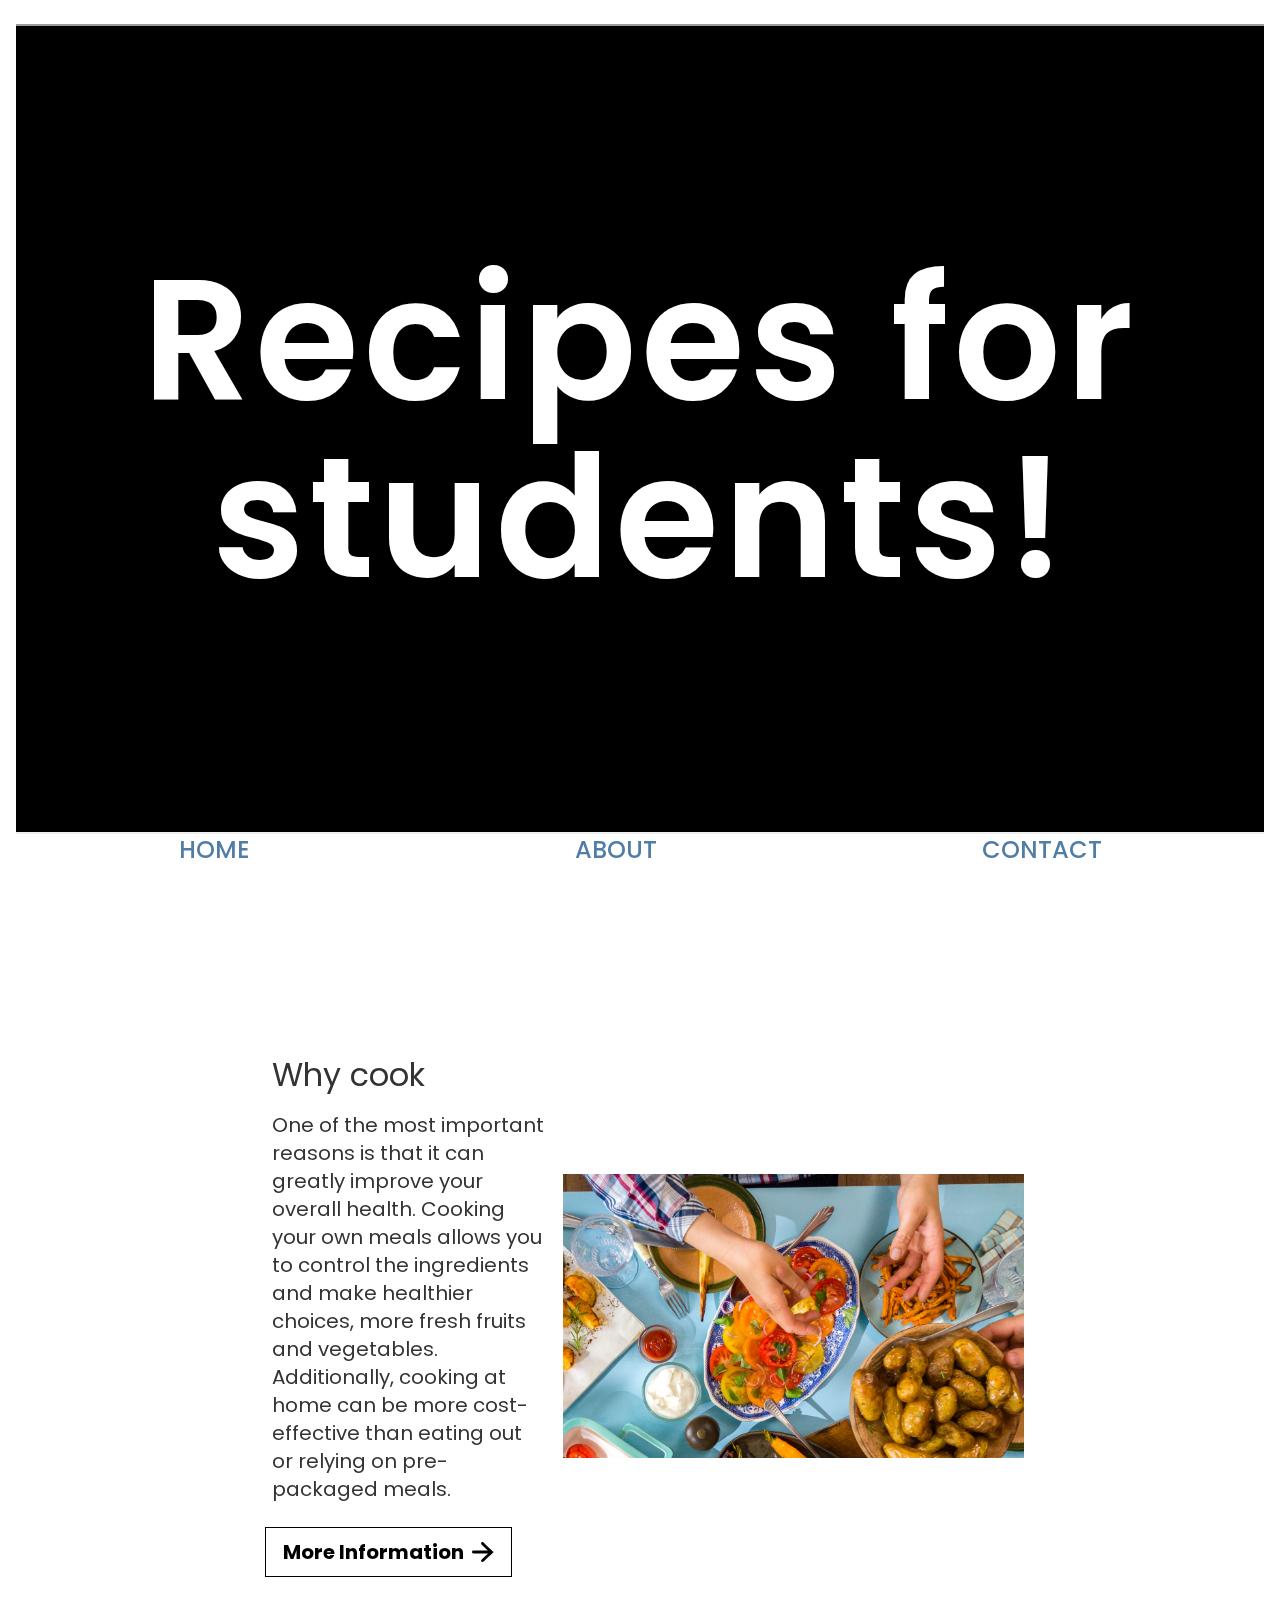
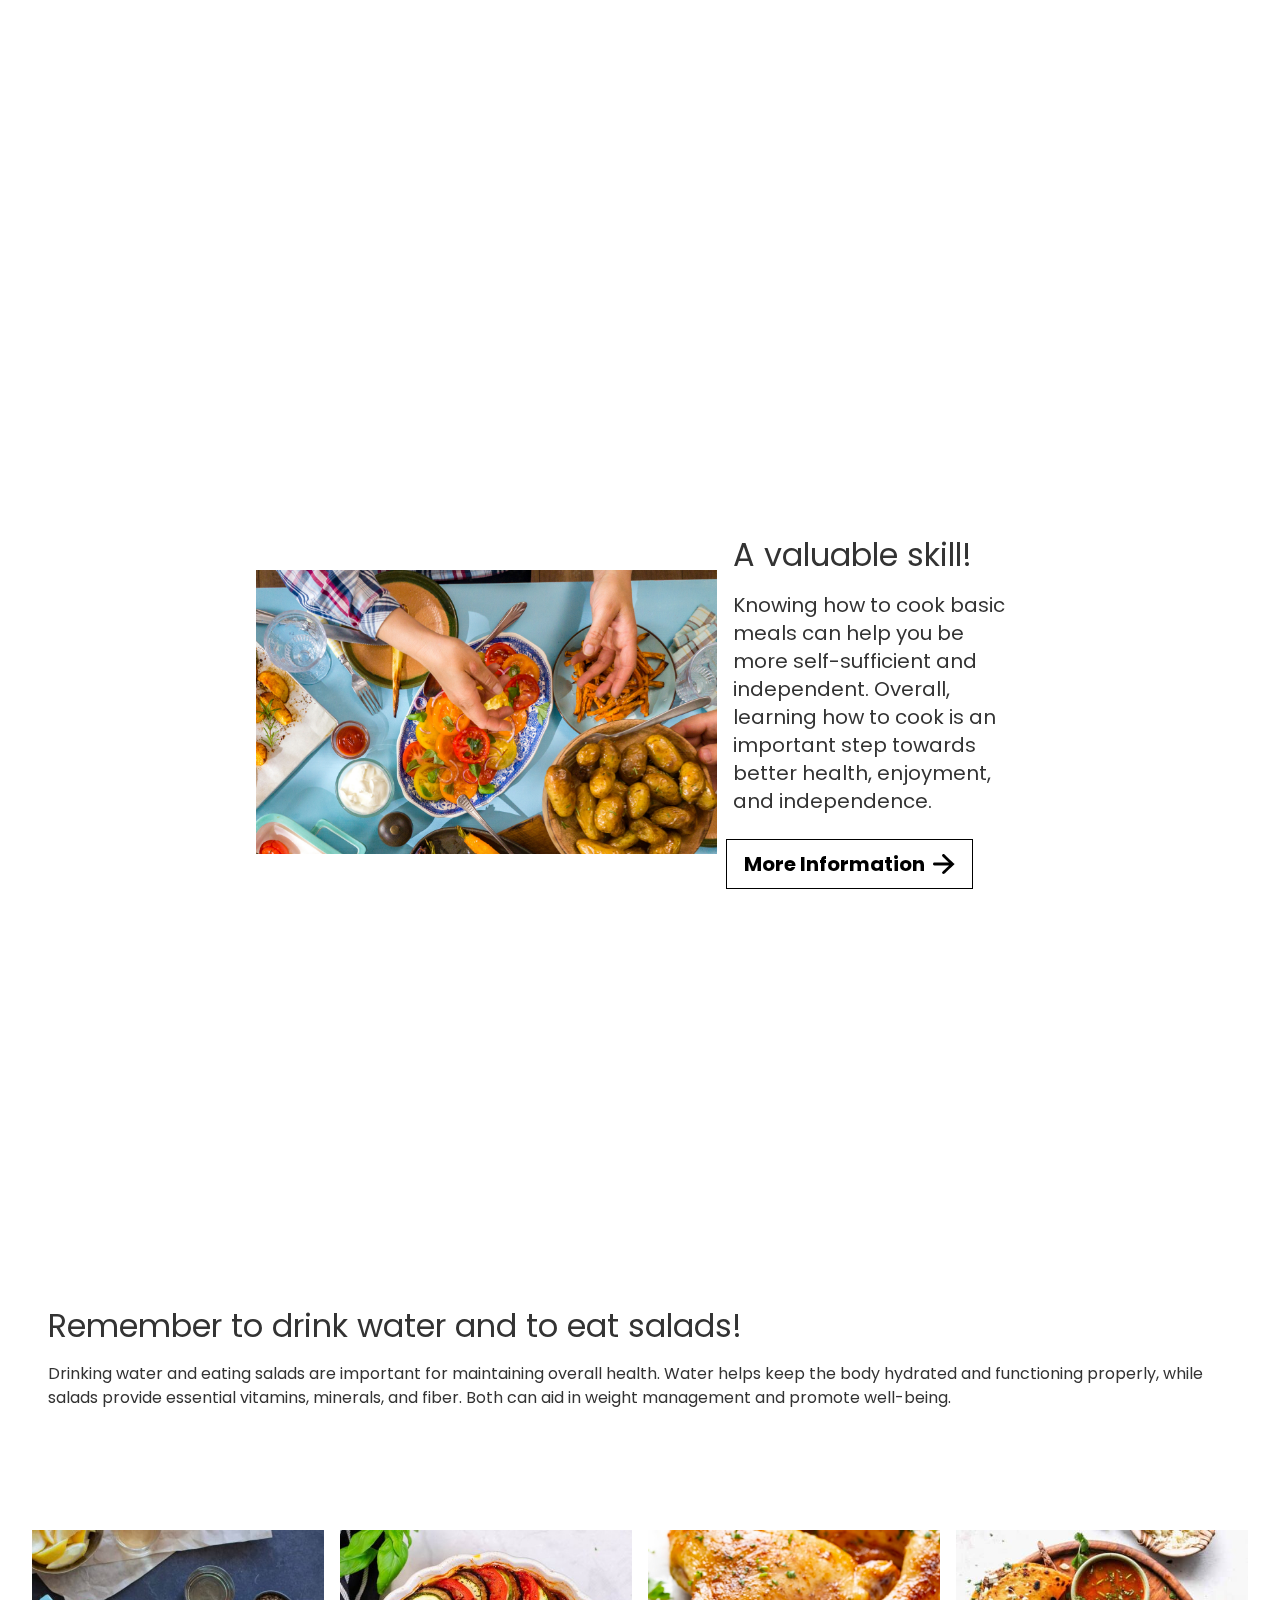
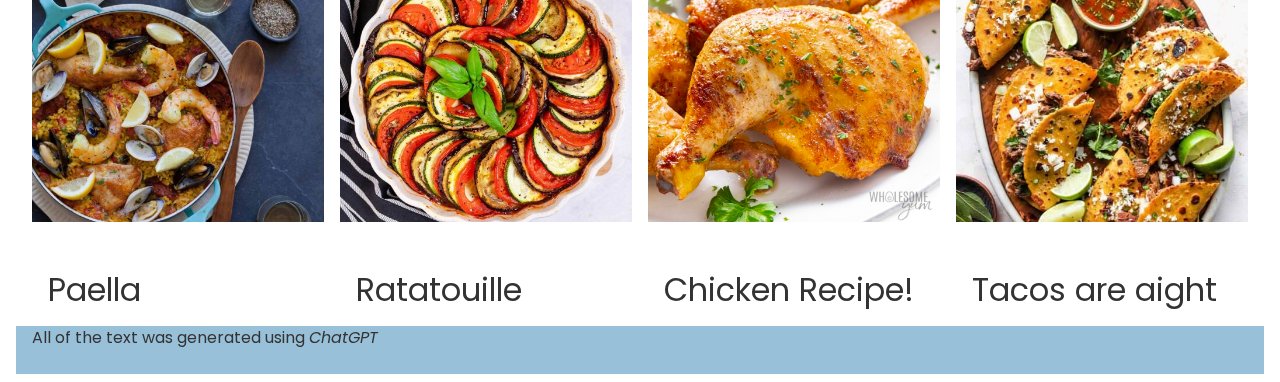
==== index.html @ 4f46658d "d." ====
<!DOCTYPE html>
<html lang="en">

<head>
  <meta charset="UTF-8">
  <meta http-equiv="X-UA-Compatible" content="IE=edge">
  <meta name="viewport" content="width=device-width, initial-scale=1.0">

  <link rel="apple-touch-icon" sizes="180x180" href="images/apple-touch-icon.png">
  <link rel="icon" type="image/png" sizes="32x32" href="images/favicon-32x32.png">
  <link rel="icon" type="image/png" sizes="16x16" href="images/favicon-16x16.png">
  <link rel="manifest" href="images/site.webmanifest">

  <meta name="description" content="A page to find simple and delicious recipes for college students">
  <title>Home- Simple Recipes</title>

  <link rel="preconnect" href="https://fonts.googleapis.com">
  <link rel="preconnect" href="https://fonts.gstatic.com" crossorigin>
  <link href="https://fonts.googleapis.com/css2?family=Poppins:wght@300&display=swap" rel="stylesheet">
  <link rel="stylesheet" href="styles/main.css">
</head>

<body>

  <div class="hero">

    <!-- <picture>
    <source media="(min-width: 801px)" srcset="images/hero-2000.jpg">
    <source media="(min-width: 401px)" srcset="images/hero-800.jpg">
    <source media="(max-width: 400px)" srcset="images/hero-400.jpg">
    <img class="hero" src="images/hero-800.jpg" alt="people cooking">
  </picture> -->
    <div class="video-background">
      <div class="video-foreground">
        <iframe
          src="https://www.youtube.com/embed/6j0mTqdMkiI?autoplay=1&mute=1&modestbranding=1&playlist=6j0mTqdMkiI&loop=1"
          allow="autoplay; loop"></iframe>
      </div>
    </div>

    <h1>Recipes for students!</h1>
    <p></p>
  </div>
  <header>
    <div class="menu-icon">
      <svg viewbox="0 0 60 60">
        <line x1="5%" y1="50%" x2="95%" y2="50%" />
        <line x1="5%" y1="50%" x2="95%" y2="50%" />
      </svg>
    </div>
    <nav>
      <ul>
        <li><a>Home</a></li>
        <li><a href="about/index.html">About</a></li>
        <li><a href="contact/">Contact</a></li>
      </ul>
    </nav>
  </header>
  <main>


    <!-- <figure>
       
        <figcaption>Food being served</figcaption>
      </figure> -->
    <article class="panel">
      <div class="text-wrapper left">
        <h2>Why cook</h2>

        <p>One of the most important reasons is that it can greatly
          improve your overall health. Cooking your own meals allows you to control the ingredients and
          make healthier choices, more fresh fruits and vegetables. Additionally,
          cooking at home can be more cost-effective than eating out or relying on pre-packaged meals. </p>
        <a class="button">More Information
          <svg viewBox="1.2 2.1 22 21">
            <path
              d="M11.704 22.098a1.48 1.48 0 01-1.02-.386 1.38 1.38 0 01-.413-.996c0-.375.146-.721.415-.978.411-.397 5.078-4.857 6.494-6.21H2.706c-1.035 0-1.506-.726-1.506-1.4 0-.679.471-1.406 1.506-1.406h14.472c-1.42-1.353-6.02-5.736-6.497-6.213-.292-.291-.445-.635-.442-.996a1.37 1.37 0 01.447-.975c.501-.479 1.354-.681 2.037.003.561.56 9.765 9.334 9.856 9.423l.173.163-.172.162c-.093.09-9.407 8.985-9.86 9.422-.264.258-.639.387-1.016.387">
            </path>
          </svg></a>
      </div>
      <div class="image-wrapper">
        <img src="images/food.png" alt="A table of people serving food" width="676" height="418">
      </div>
    </article>

    <article class="panel">
      <div class="text-wrapper">
        <h2>A valuable skill!</h2>

        <p>Knowing how to cook basic meals can help you be more self-sufficient and independent.
          Overall, learning how to cook is an important step towards better health, enjoyment, and independence.</p>
        <a class="button">More Information
          <svg viewBox="1.2 2.1 22 21">
            <path
              d="M11.704 22.098a1.48 1.48 0 01-1.02-.386 1.38 1.38 0 01-.413-.996c0-.375.146-.721.415-.978.411-.397 5.078-4.857 6.494-6.21H2.706c-1.035 0-1.506-.726-1.506-1.4 0-.679.471-1.406 1.506-1.406h14.472c-1.42-1.353-6.02-5.736-6.497-6.213-.292-.291-.445-.635-.442-.996a1.37 1.37 0 01.447-.975c.501-.479 1.354-.681 2.037.003.561.56 9.765 9.334 9.856 9.423l.173.163-.172.162c-.093.09-9.407 8.985-9.86 9.422-.264.258-.639.387-1.016.387">
            </path>
          </svg></a>
      </div>
      <div class="image-wrapper left">
        <img src="images/food.png" alt="A table of people serving food" width="676" height="418">
      </div>
    </article>

  </main>
  <aside>
    <h2> Remember to drink water and to eat salads!</h2>
    <p>Drinking water and eating salads are important for maintaining overall health. Water helps keep the body hydrated
      and functioning properly, while salads provide essential vitamins, minerals, and fiber. Both can aid in weight
      management and promote well-being.</p>
  </aside>
  <section class="cards">
    <a href="paella/paella.html" class="card">
      <img src="images/paella.jpg" width="500" height="500" alt="Claudiomerica trophy">
      <h2>Paella</h2>
    </a>
    <a href="#" class="card">
      <img src="images/rata.jpg" width="500" height="500" alt="Marcelo with the UCL">
      <h2>Ratatouille</h2>
    </a>
    <a href="#" class="card">
      <img src="images/chicken.jpg" width="500" height="500"
        alt="mouth watering, delicious, incredible, marvelous, great, hermoso, chicken">
      <h2>Chicken Recipe!</h2>
    </a>
    <a href="#" class="card">
      <img src="images/tacos.jpg" width="500" height="500" alt="tacos">
      <h2>Tacos are aight</h2>
    </a>
  </section>

  <!-- <a href="#" class="card">
      <img src="images/ceviche.jpg" width="500" height="500" alt="Shrimp Ceviche">
      <h2>Shrimp ceviche</h2>
    </a>
    <a href="#" class="card">
      <img src="images/tortilla.webp" width="500" height="500" alt="Tortilla of potatos-spanish style">
      <h2>Spanish Tortilla</h2>
    </a>
    <a href="#" class="card">
      <img src="images/rice.jpg" width="500" height="500" alt="Cilantro Lime Rice">
      <h2>Cilantro Lime Rice</h2>
    </a>  -->


  <footer>
    <p> All of the text was generated using <em>ChatGPT</em></p>
  </footer>
  <script>const header = document.querySelector("header");

    document.querySelector(".menu-icon").addEventListener("click", () => {
      header.classList.toggle("close");
    });
  </script>
</body>

</html>
---- styles/main.css ----
/*****************************************************/
/* This semester we will be using my variation of    */
/* Josh Comeau's CSS Reset instead of normalize      */
/* Read more at                                      */
/* https://www.joshwcomeau.com/css/custom-css-reset/ */
/*****************************************************/
/* Always add your CSS below the reset CSS           */
/*****************************************************/
:root {
  --color-font: #333; /* grey */
  --color-primary: #205373; /* dark blue */
  --color-secondary: #517ea6; /* light blue */
  --color-accent: #a6653f; /* orange brown */
  --color-accent-light: #f2bc8d; /* light tan */
}
*,
*::before,
*::after {
  box-sizing: border-box;
}

* {
  margin: 0;
  /* this an experimental line-height; if it breaks, add line-height: 1.5 to body */
  line-height: calc(1em + 0.5rem);
}

body {
  margin: 0;
  -webkit-font-smoothing: antialiased;

  font-family: "Poppins", sans-serif;
  color: #333;
}

img,
picture,
video,
canvas,
svg {
  display: block;
  max-width: 100%;
  height: auto;
}

input,
button,
textarea,
select {
  font: inherit;
}

/* until you get a feel for overflow, I'll keep these next two commented out */
/* p,
h1,
h2,
h3,
h4,
h5,
h6 {
  overflow-wrap: break-word;
} */

/* p {
  overflow-wrap: break-word;
  hyphens: auto;
} */

/* temp CSS for HTML only assignments */
picture img {
  width: 100%;
}

svg {
  width: 200px;
}

/* temp fix to size about img */
img[srcset] {
  width: 50%;
  height: auto;
  margin: 2rem auto;
}

/* temporary fix to size svg images */
img[src$="svg"] {
  width: 200px;
}

/************ add your CSS here *****************/
body,
h2,
h3,
h4 {
  font-family: "Poppins", sans-serif;
  font-weight: 400;
  margin-bottom: 0.5em;
  margin-top: 1.5em;
  color: #333;
  margin-left: 1rem;
  margin-right: 1rem;
}
body {
  font-family: "Poppins", sans-serif;
  color: #333;
  display: flex;
  flex-direction: column;
}
h1 {
  font-family: "Poppins", sans-serif;
  position: absolute;
  bottom: 5rem;
  color: white;
  text-align: center;
  width: 100%;
  padding-bottom: 13rem;
  margin: 0;
  font-size: 1rem;
  letter-spacing: 4px;
  text-shadow: 2px 2px 2px #0006;
  margin-bottom: 1rem;
}

h2 {
  font-size: 2rem;
}

h3 {
  font-size: 2rem;
}

p {
  margin-bottom: 1.5rem;
  margin-left: 1rem;
  margin-right: 1rem;
}

article,
aside {
  margin-bottom: 6rem;
}
a {
  text-decoration: none;
}

/* .button:hover a{
  background-color: var(--color-secondary);
  color: #205373;
}
.button{

  transition: background-color 300ms ease;
  cursor: pointer;
} */
main {
  margin: 0 auto;
  padding: 0 1rem;
  max-width: 50rem;
  align-self: center;
}
body {
  font-size: 1rem;
}
article,
aside {
  margin-bottom: 6rem;
}

aside {
  padding: 0 1rem;
}

img {
  width: 100%;
  display: block;
}
.hero {
  position: relative;
}

.hero::before {
  display: block;
  background-image: linear-gradient(to top, #000, transparent 50%);
  position: absolute;
  top: 0;
  left: 0;
  width: 100%;
  height: 100%;
}
.hero h1 {
  position: absolute;
  inset: 0;
  font-size: clamp(1.5rem, 10vw + 1rem, 10rem);
}

.cards {
  display: flex;
  gap: 1rem;
  margin: 0 1rem;
}

.card {
  transition: color 300ms, text-decoration 300ms;
}

.card:hover {
  text-decoration: none;
}

footer {
  background-color: #98c1d9;
}

/* footer p {
  color: whitesmoke;
  margin: 0;
  padding: 3rem 1rem 6rem;
} */

.button {
  display: inline-flex;
  align-items: center;
  gap: 8px;
  color: #000;
  border: 1px solid #000;
  box-shadow: var(--color-secondary) 0px 0px 0px 0px inset;
  padding: 10px 17px;
  text-align: center;
  transition: box-shadow 500ms cubic-bezier(0.39, 0.5, 0.15, 1.36),
    color 500ms cubic-bezier(0.39, 0.5, 0.15, 1.36);
  margin-left: 9px;
}

.button svg {
  height: 21px;
  width: auto;
  transition: fill 500ms cubic-bezier(0.39, 0.5, 0.15, 1.36);
}

.button:hover svg {
  text-decoration: none;
  fill: #fff;
}

.button:hover {
  text-decoration: none;
  box-shadow: var(--color-secondary) 0 0px 0px 70px inset;
  color: #fff;
}
a {
  text-decoration: none;
  color: var(--color-accent);
  font-weight: 700;
}

a[href]:hover {
  color: var(--color-accent-light);
}

.hero picture {
  height: 100%;
}

.hero img {
  height: 100%;
  object-fit: cover;
}

.hero .text-wrapper {
  display: flex;
  flex-direction: column;
  align-items: center;
  justify-content: center;
  position: absolute;
  inset: 0;
  text-align: center;
  color: #fff;
  padding: 0 var(--gutter);
}

.hero h1 {
  display: flex;
  align-items: center;
  justify-content: center;
  color: #fff;
  font-size: clamp(5rem, 12vw + 1rem, 12rem);
  font-weight: 600;
  text-shadow: 1px 1px 2px #000;
  margin: 0;
  padding: 0;
}

.hero p {
  font-size: 1.5rem;
}

/***** Menu *****/
header {
  margin-bottom: var(--gap);
}

nav {
  position: fixed;
  inset: 0;
  background-color: var(--color-primary);
  visibility: hidden;
}
.close nav {
  position: fixed;
  display: flex;
  visibility: visible;
  align-items: flex-start;
  padding-bottom: 15rem;
  justify-content: center;
  inset: 0;
  z-index: 1;
}
.close nav ul {
  display: flex;
  flex-direction: column;
  list-style-type: none;
  padding: 0;
  max-width: 80rem;
  align-items: center;
  padding-top: 4rem;
}
.close nav a {
  display: block;
  color: #fff;
}

header nav ul {
  display: flex;
  padding: var(--half-gap) 0;
  margin: 0;
  list-style-type: none;
  justify-content: space-around;
}

/* header nav ul {
  display: flex;
 flex-direction: row;
 text-decoration: none;
 list-style-type: none;
 justify-content: space-between;
} */
header nav a {
  position: relative;
  font-size: 1.5rem;
  font-weight: 500;
  text-transform: uppercase;
  margin: var(--half-gap) var(--gutter);
  padding: 1rem;
  color: var(--color-secondary);
}

header nav a[href]:hover {
  color: var(--color-secondary);
  text-shadow: 1px 1px 2px #9e9e9e64;
}

header nav a[href]::after {
  content: "";
  position: absolute;
  display: block;
  inset: auto 0.5rem 0;
  height: 3px;
  background-color: var(--color-secondary);
}

header nav a[href]::after {
  transform: scaleX(0);
  transform-origin: right;
  transition: transform 300ms ease-in-out;
}

header nav a[href]:hover::after {
  transform: scaleX(1);
  transform-origin: left;
}

.menu-icon {
  position: fixed;
  top: 20px;
  left: 20px;
  padding: 1.5rem;
  width: 80px;
  height: 80px;
  border-radius: 50%;
  background-color: #517ea6;
  z-index: 2;
}

.menu-icon line {
  stroke: #fff;
  stroke-width: 3px;
  stroke-linecap: round;
  transform-origin: center;
  transition: transform 300ms ease;
}

.menu-icon line:first-child {
  transform: translateY(16%);
}

.menu-icon line:last-child {
  transform: translateY(-16%);
}

/* JavaScript toggles a "close" class on the <nav> when the menu-icon is clicked */

.close line:first-child {
  transform: rotate(135deg);
}

.close line:last-child {
  transform: rotate(-135deg);
}
.cards {
  display: flex;
  flex-direction: column;
  gap: 1rem;
  margin: 0 1rem;
}

.card {
  position: relative;
  color: #fff;
  font-family: "Barlow Condensed", sans-serif;
  font-size: 2rem;
  font-weight: 400;
}

.card p {
  position: absolute;
  inset: 0;
  display: flex;
  align-items: center;
  justify-content: center;
  margin: 0;
  line-height: 1;
  padding: var(--gutter);
  background-color: rgb(0 0 0 / 60%);
  transition: background-color 400ms ease-in-out;
}

.card:hover p {
  color: transparent;
  background-color: rgb(0 0 0 / 0%);
}
@media (min-width: 480px) {
  .cards {
    flex-direction: row;
    flex-wrap: wrap;
  }

  nav {
    position: static;
    visibility: visible;
    background-color: transparent;
  }
  .menu-icon {
    display: none;
  }
  

  .card {
    flex: 1 1 45%;
  }
}

@media (min-width: 900px) {
  .cards {
    flex-wrap: nowrap;
  }
}

.hero {
  position: relative;
  overflow: hidden;
  height: 90vh;
}

.video-background {
  background: #000;
  position: absolute;
  inset: 0;
  z-index: -99;
}

.video-foreground,
.video-background iframe {
  position: absolute;
  top: 0;
  left: 0;
  width: 100%;
  height: 100%;
  pointer-events: none;
}

@media (min-aspect-ratio: 16/9) {
  .video-foreground {
    height: 300%;
    top: -100%;
  }
}
@media (max-aspect-ratio: 16/9) {
  .video-foreground {
    width: 300%;
    left: -100%;
  }
}

.panel .image-wrapper {
  flex: 1 1 60%;
  order: 0;
}
.panel .text-wrapper {
  flex: 1 1 40%;
}
.panel {
  display: flex;
  flex-direction: column;
}

@media (min-width: 600px) {
  .panel {
    flex-direction: row;
    align-items: center;
    gap: var(--gutter);
    font-size: 1.25rem;
    height: 100vh;
  }

  .panel h2 {
    margin-top: 0;
    font-size: 2rem;
  }

  .panel .text-wrapper {
    flex: 1 1 40%;
  }

  .panel .image-wrapper {
    flex: 1 1 60%;
    order: 0;
  }

  .panel .left {
    order: -1;
  }
}
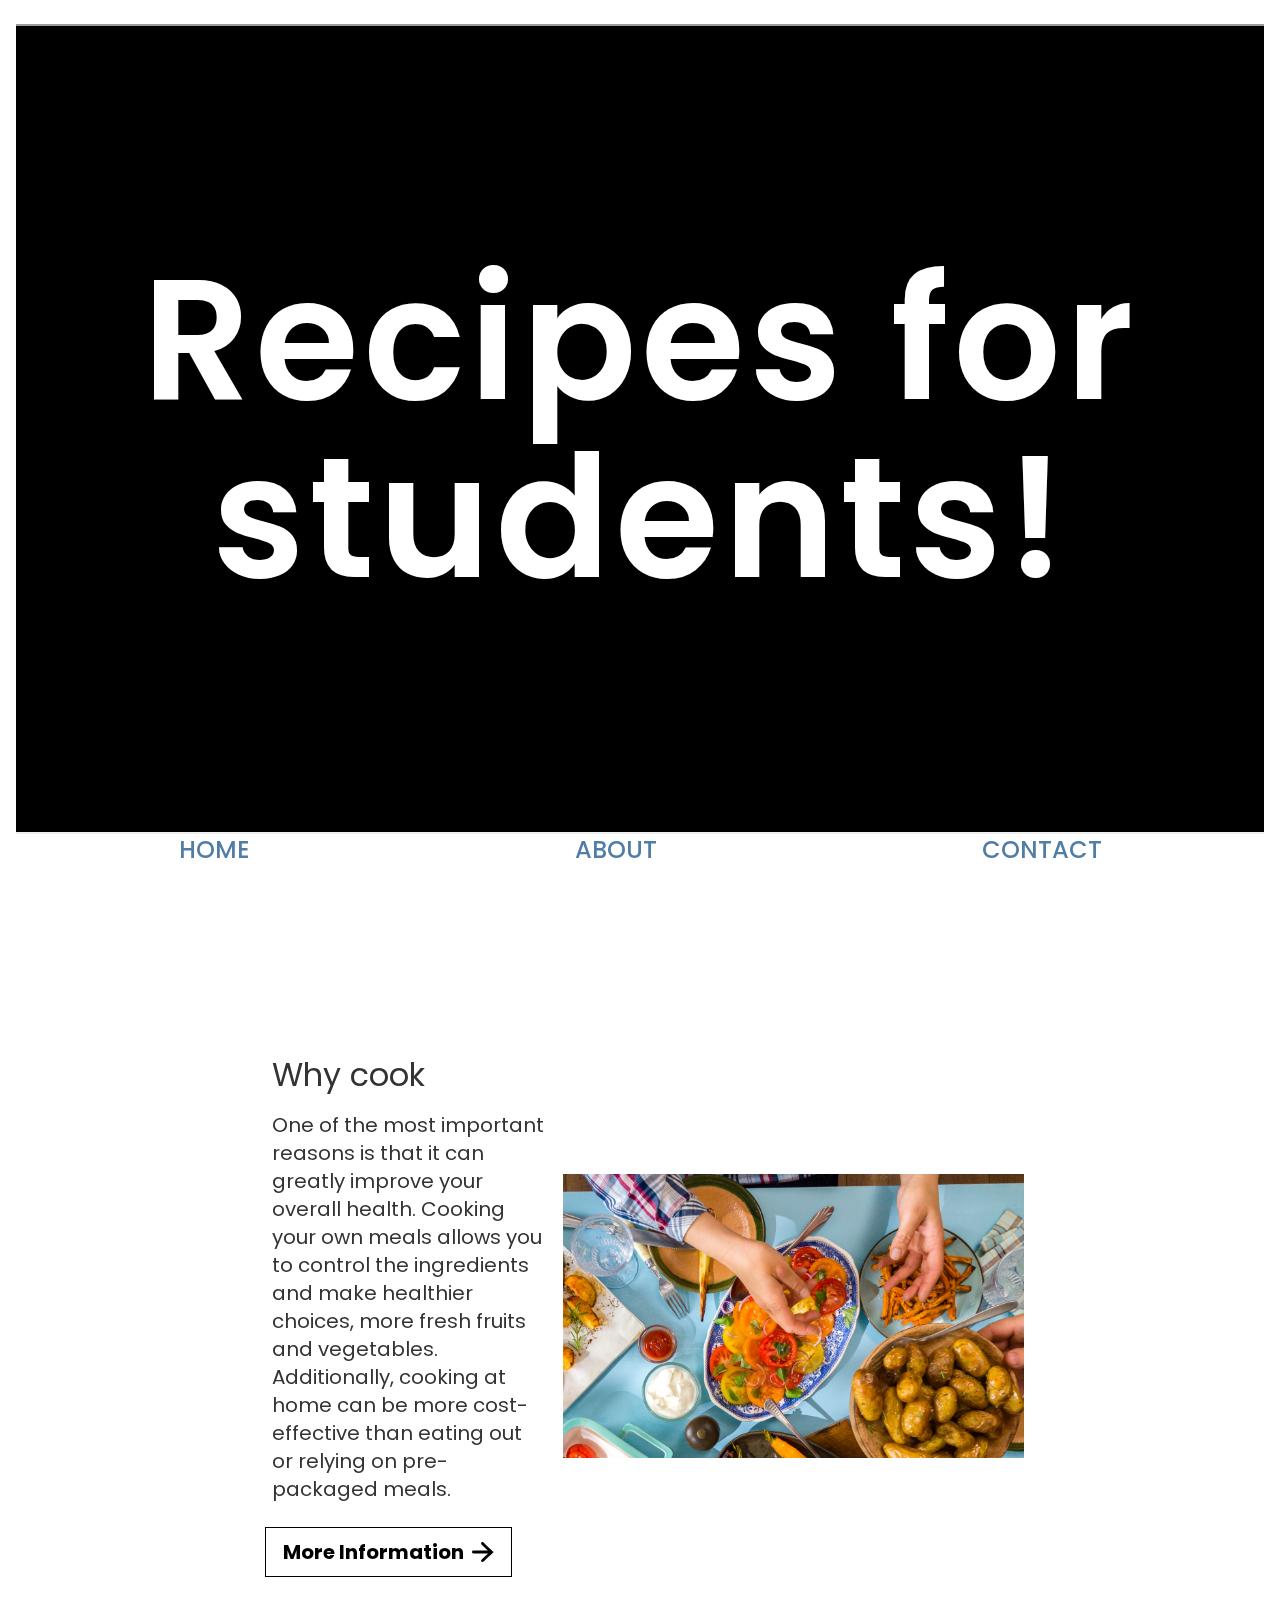
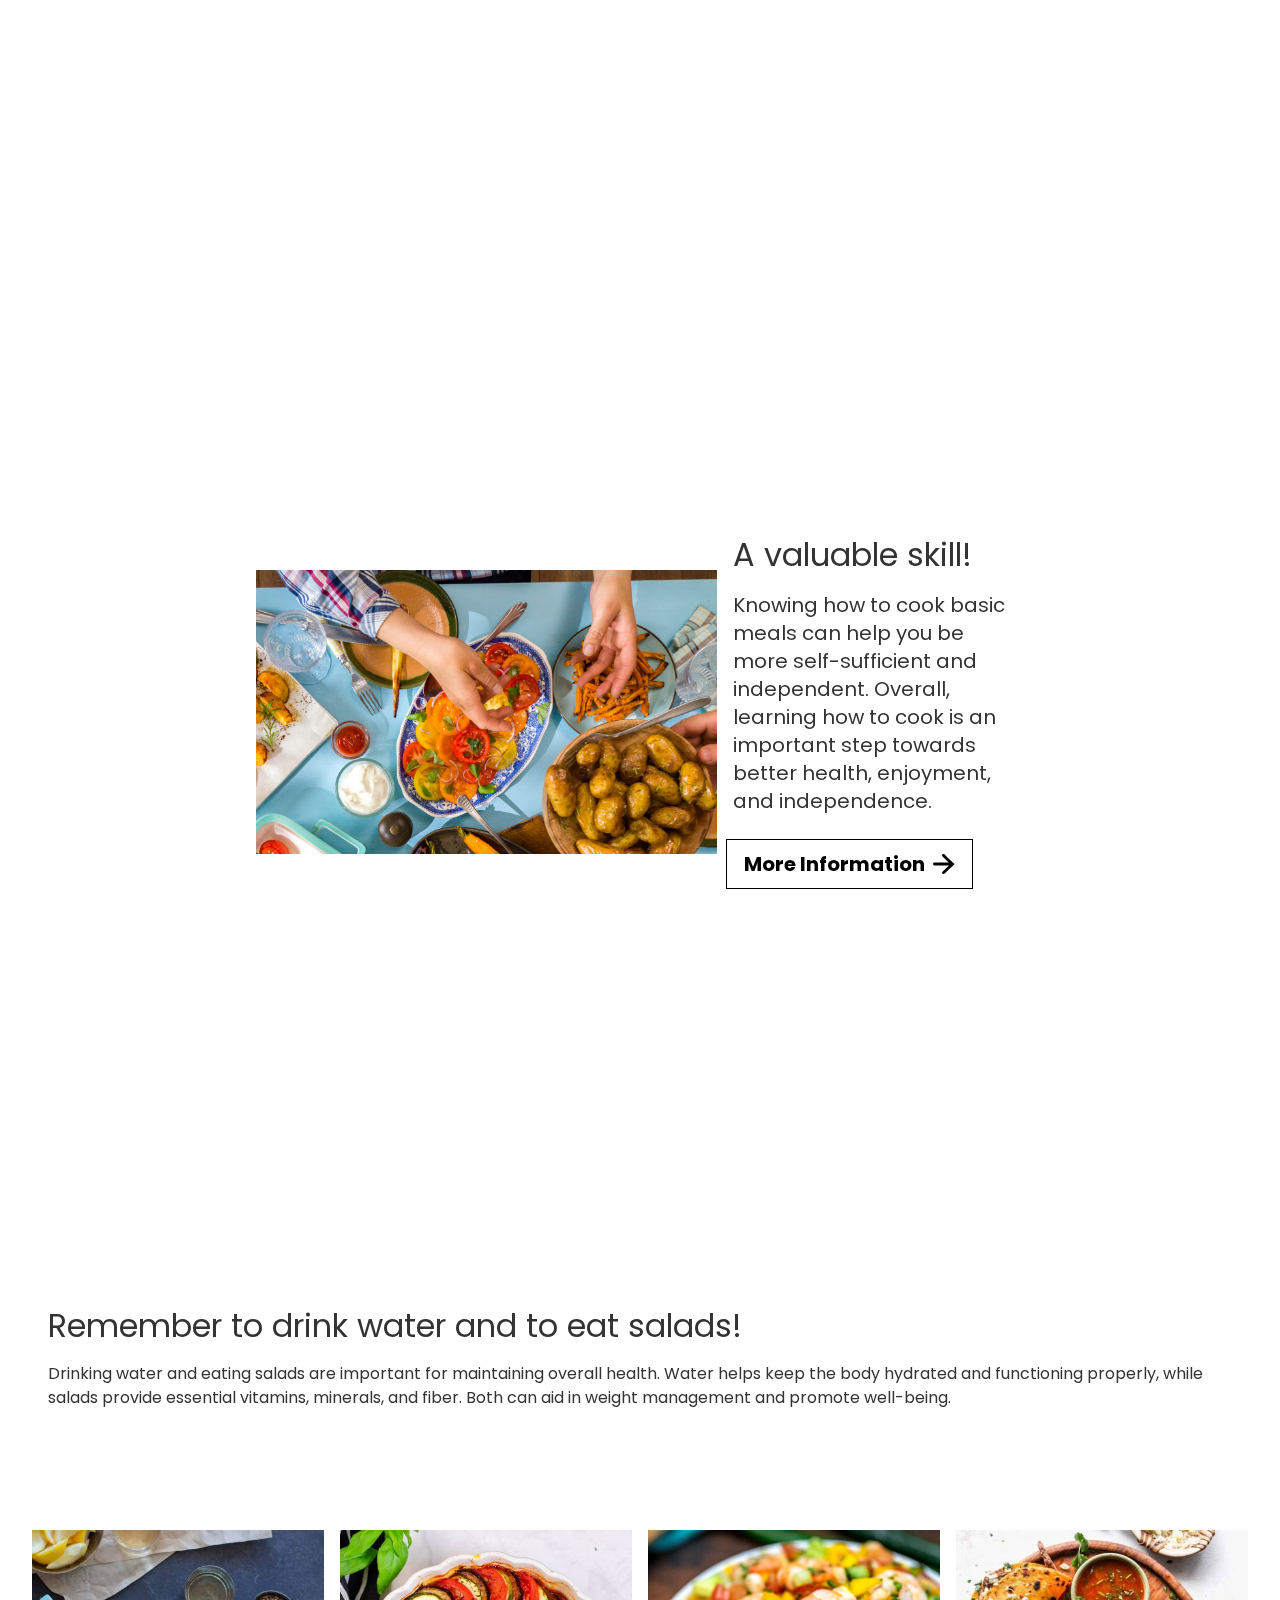
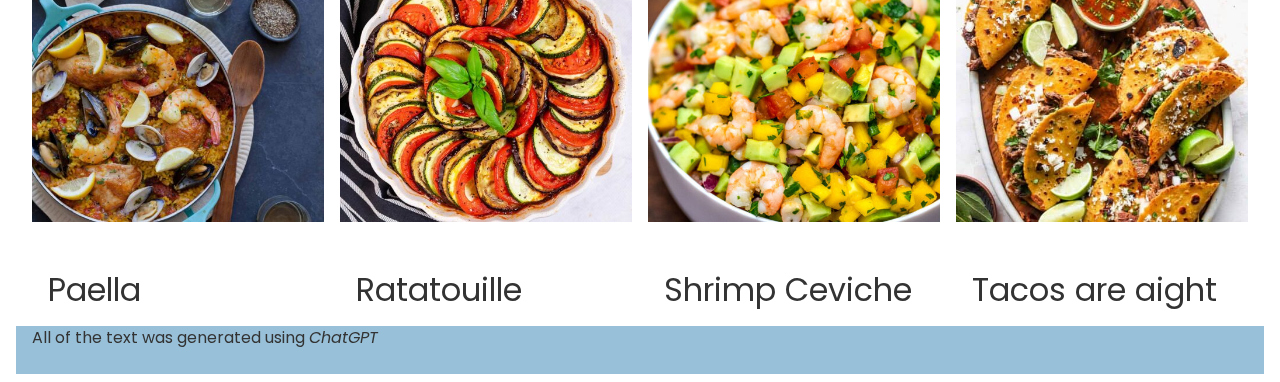
==== commit 643ffb78: "sdfghj" ====
--- a/index.html
+++ b/index.html
@@ -109,18 +109,18 @@
       management and promote well-being.</p>
   </aside>
   <section class="cards">
-    <a href="paella/paella.html" class="card">
+    <a href="paella/index.html" class="card">
       <img src="images/paella.jpg" width="500" height="500" alt="Claudiomerica trophy">
       <h2>Paella</h2>
     </a>
-    <a href="#" class="card">
+    <a href="ratatouille/index.html" class="card">
       <img src="images/rata.jpg" width="500" height="500" alt="Marcelo with the UCL">
       <h2>Ratatouille</h2>
     </a>
     <a href="#" class="card">
-      <img src="images/chicken.jpg" width="500" height="500"
+      <img src="images/ceviche.jpg" width="500" height="500"
         alt="mouth watering, delicious, incredible, marvelous, great, hermoso, chicken">
-      <h2>Chicken Recipe!</h2>
+      <h2>Shrimp Ceviche</h2>
     </a>
     <a href="#" class="card">
       <img src="images/tacos.jpg" width="500" height="500" alt="tacos">
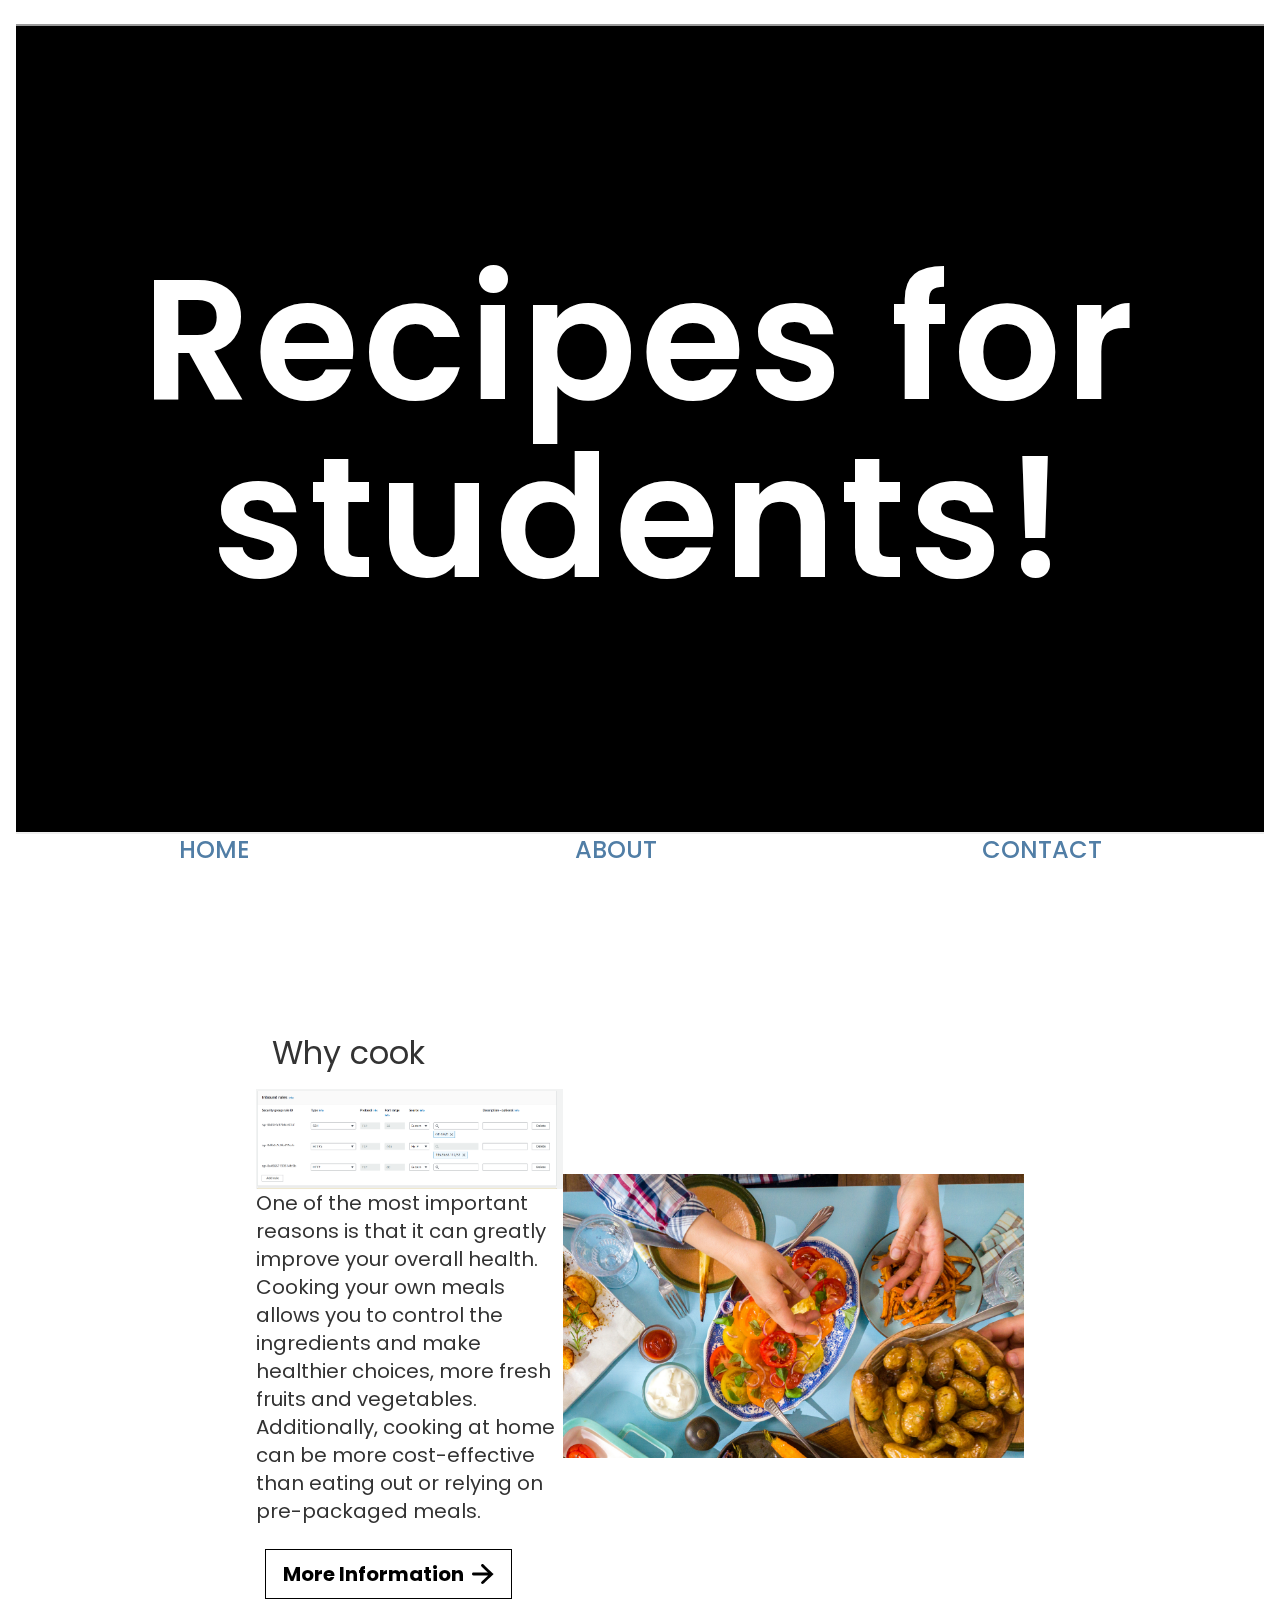
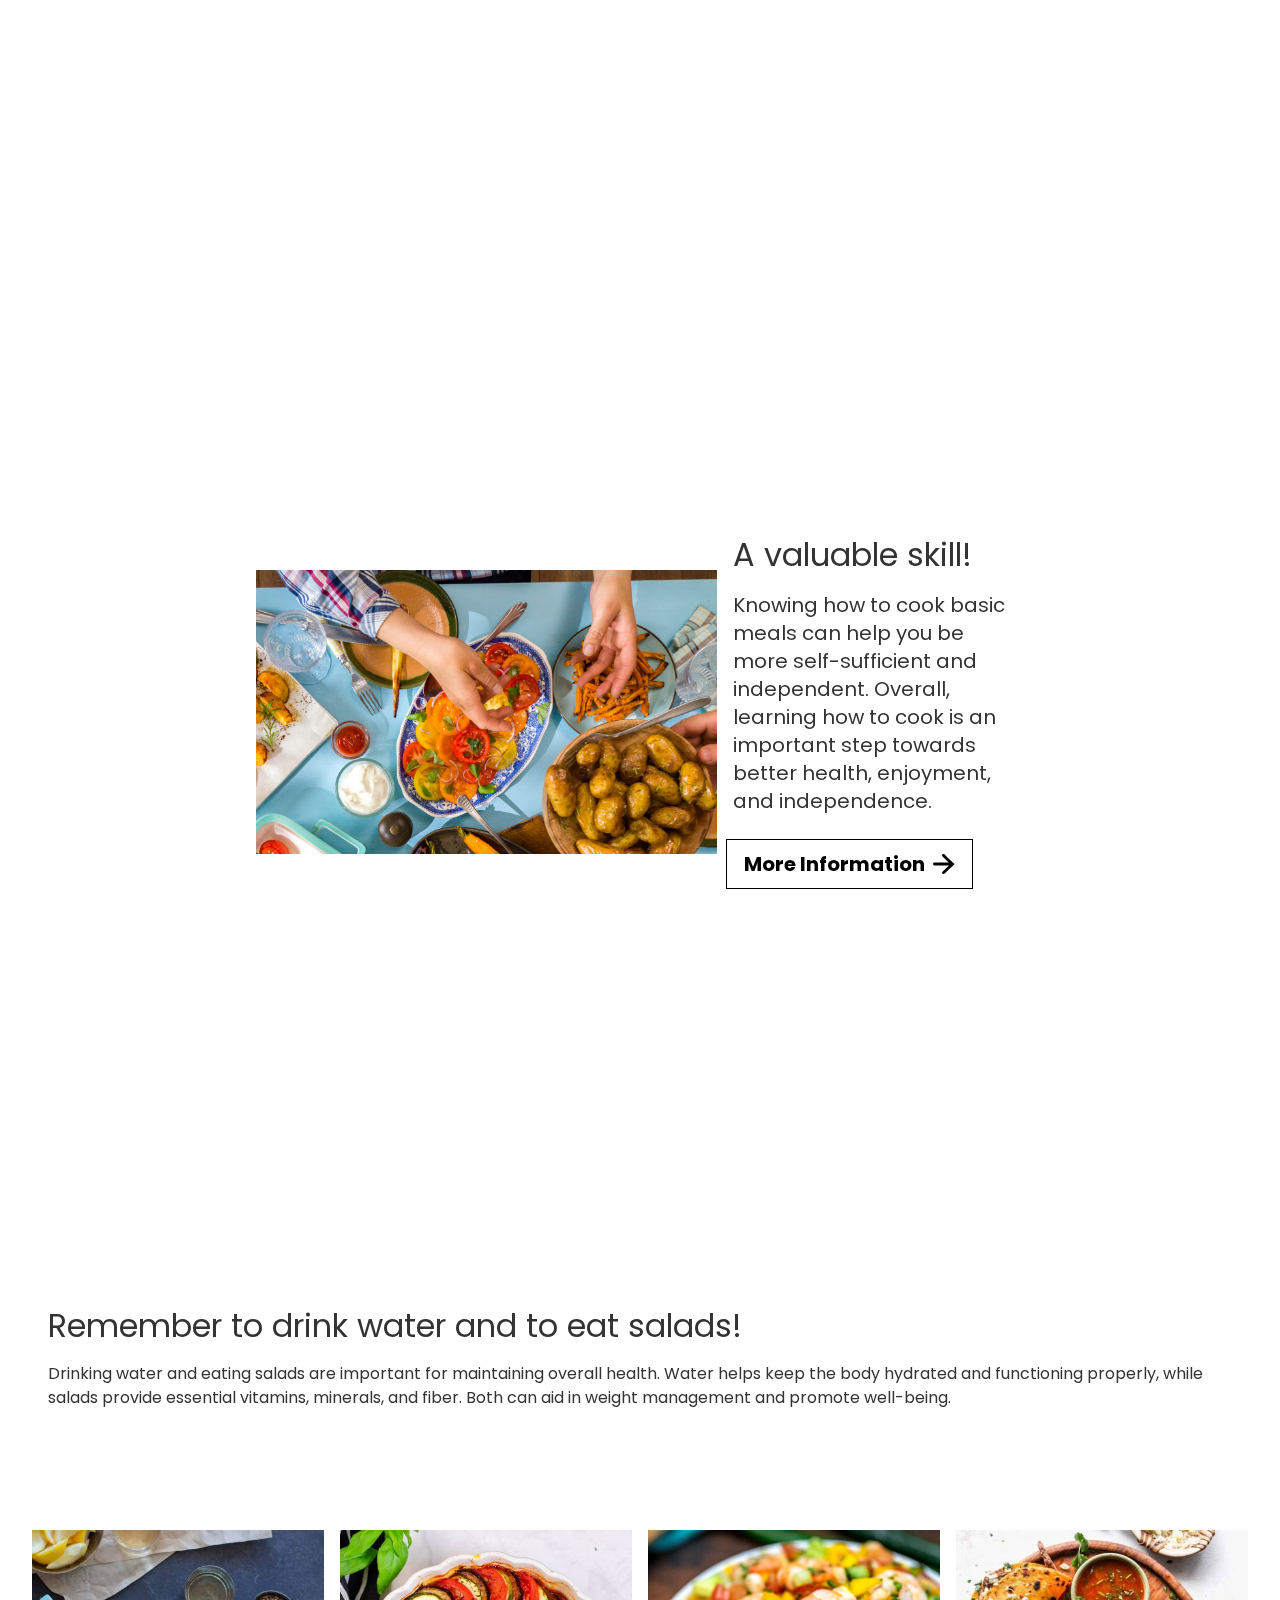
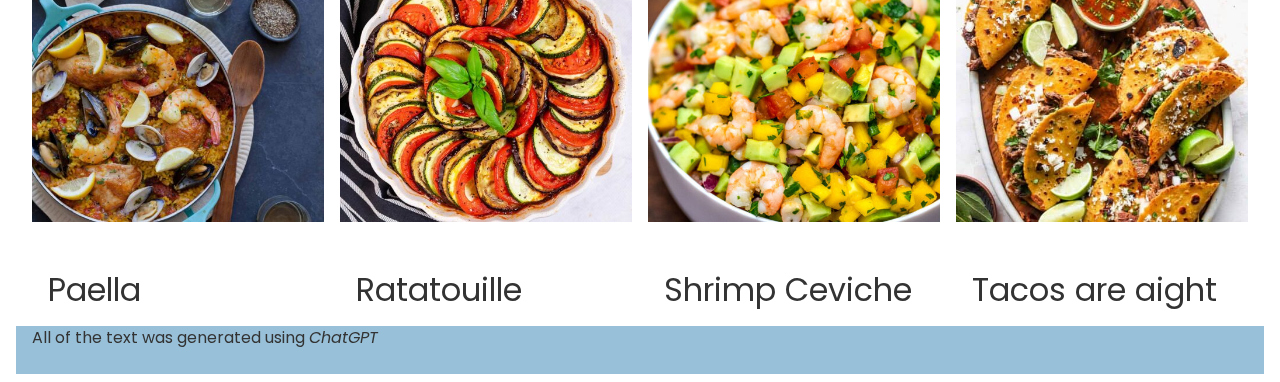
==== commit 0a5710fd: "hjb" ====
--- a/index.html
+++ b/index.html
@@ -23,13 +23,6 @@
 <body>
 
   <div class="hero">
-
-    <!-- <picture>
-    <source media="(min-width: 801px)" srcset="images/hero-2000.jpg">
-    <source media="(min-width: 401px)" srcset="images/hero-800.jpg">
-    <source media="(max-width: 400px)" srcset="images/hero-400.jpg">
-    <img class="hero" src="images/hero-800.jpg" alt="people cooking">
-  </picture> -->
     <div class="video-background">
       <div class="video-foreground">
         <iframe
@@ -66,6 +59,7 @@
     <article class="panel">
       <div class="text-wrapper left">
         <h2>Why cook</h2>
+        <img src="security.png"
 
         <p>One of the most important reasons is that it can greatly
           improve your overall health. Cooking your own meals allows you to control the ingredients and
@@ -117,7 +111,7 @@
       <img src="images/rata.jpg" width="500" height="500" alt="Marcelo with the UCL">
       <h2>Ratatouille</h2>
     </a>
-    <a href="#" class="card">
+    <a href="shrimp/index.html" class="card">
       <img src="images/ceviche.jpg" width="500" height="500"
         alt="mouth watering, delicious, incredible, marvelous, great, hermoso, chicken">
       <h2>Shrimp Ceviche</h2>
--- a/styles/main.css
+++ b/styles/main.css
@@ -462,7 +462,6 @@
   .menu-icon {
     display: none;
   }
-  
 
   .card {
     flex: 1 1 45%;
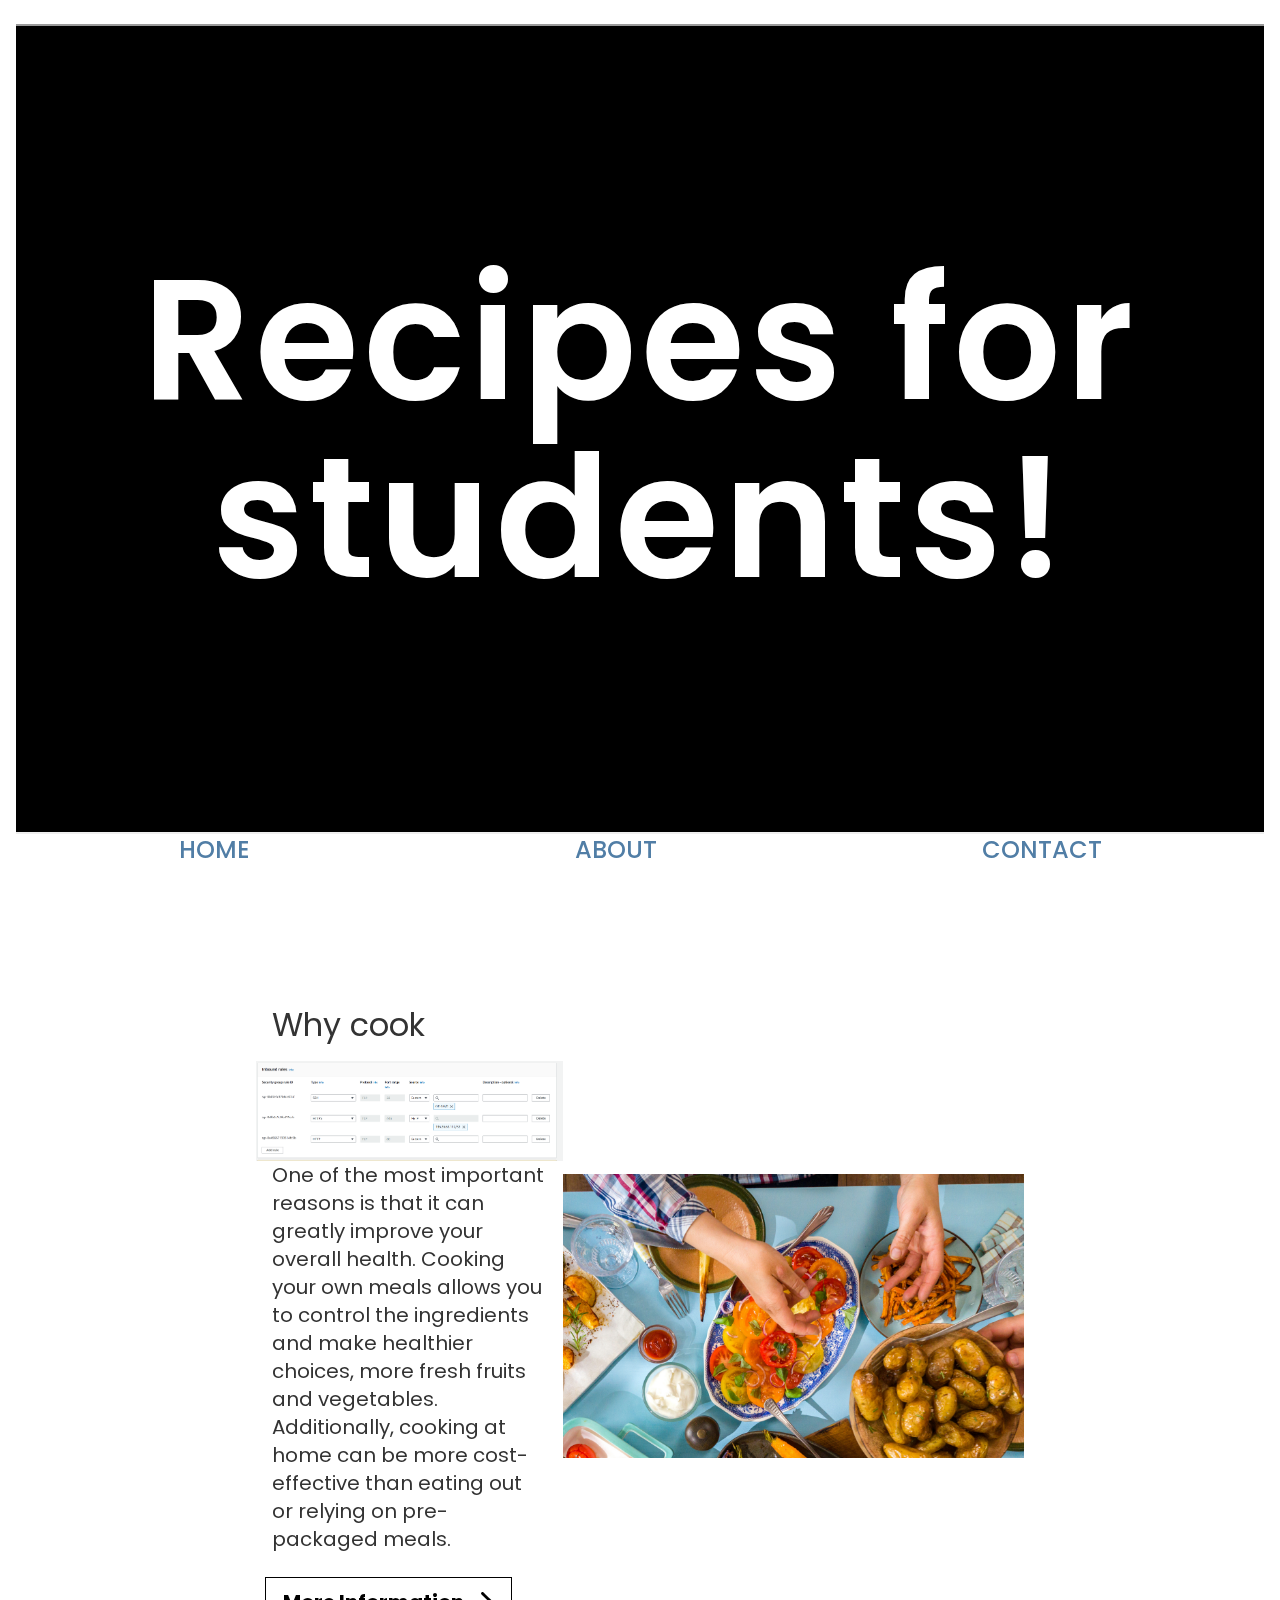
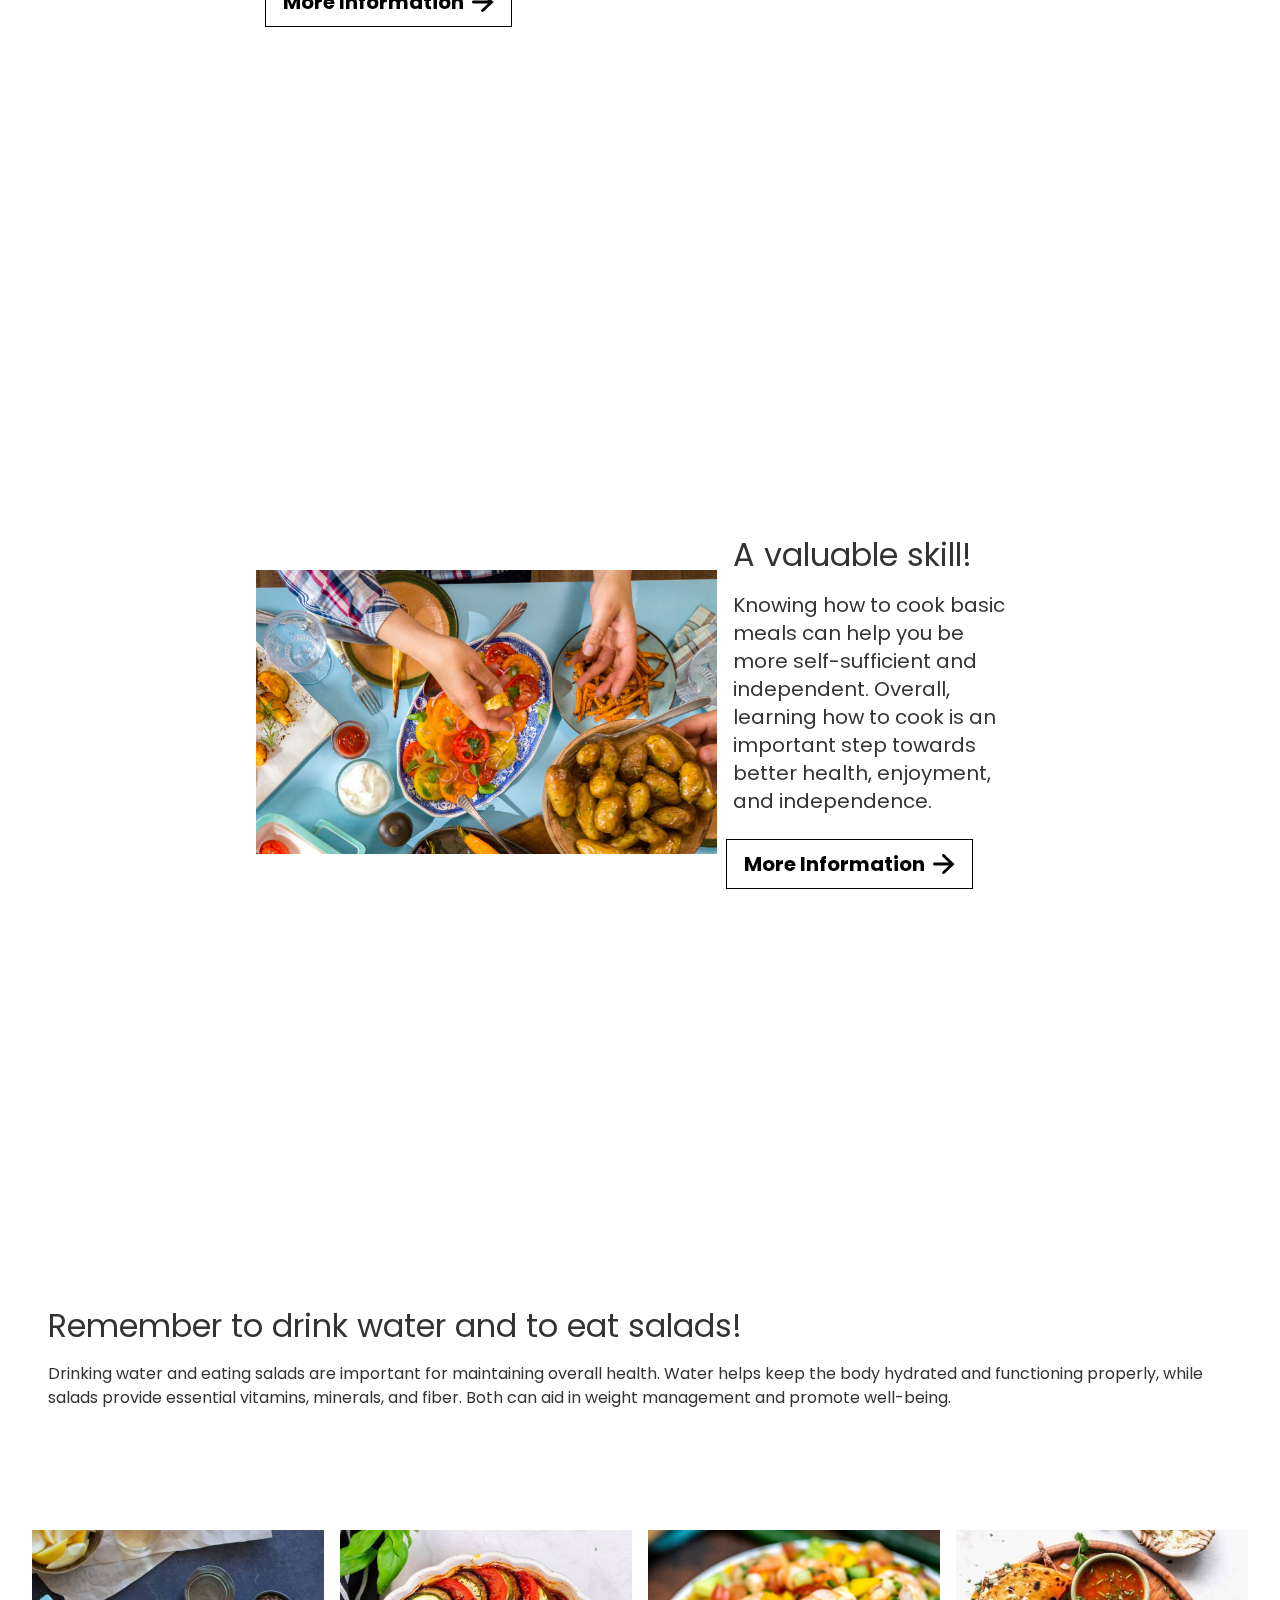
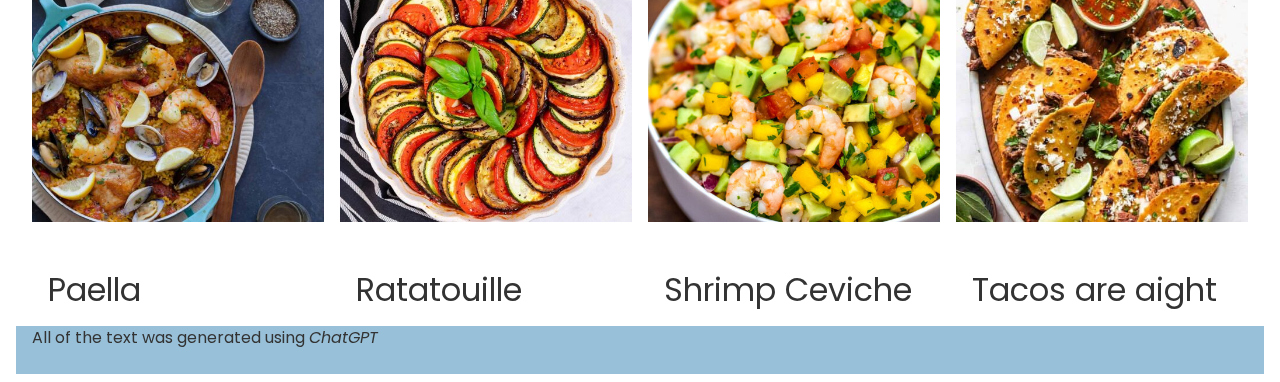
==== commit 9aa82d1b: "sfd" ====
--- a/index.html
+++ b/index.html
@@ -57,9 +57,9 @@
         <figcaption>Food being served</figcaption>
       </figure> -->
     <article class="panel">
-      <div class="text-wrapper left">
+      <div class="text-wrapper left">   
         <h2>Why cook</h2>
-        <img src="security.png"
+        <img src="security.png">
 
         <p>One of the most important reasons is that it can greatly
           improve your overall health. Cooking your own meals allows you to control the ingredients and
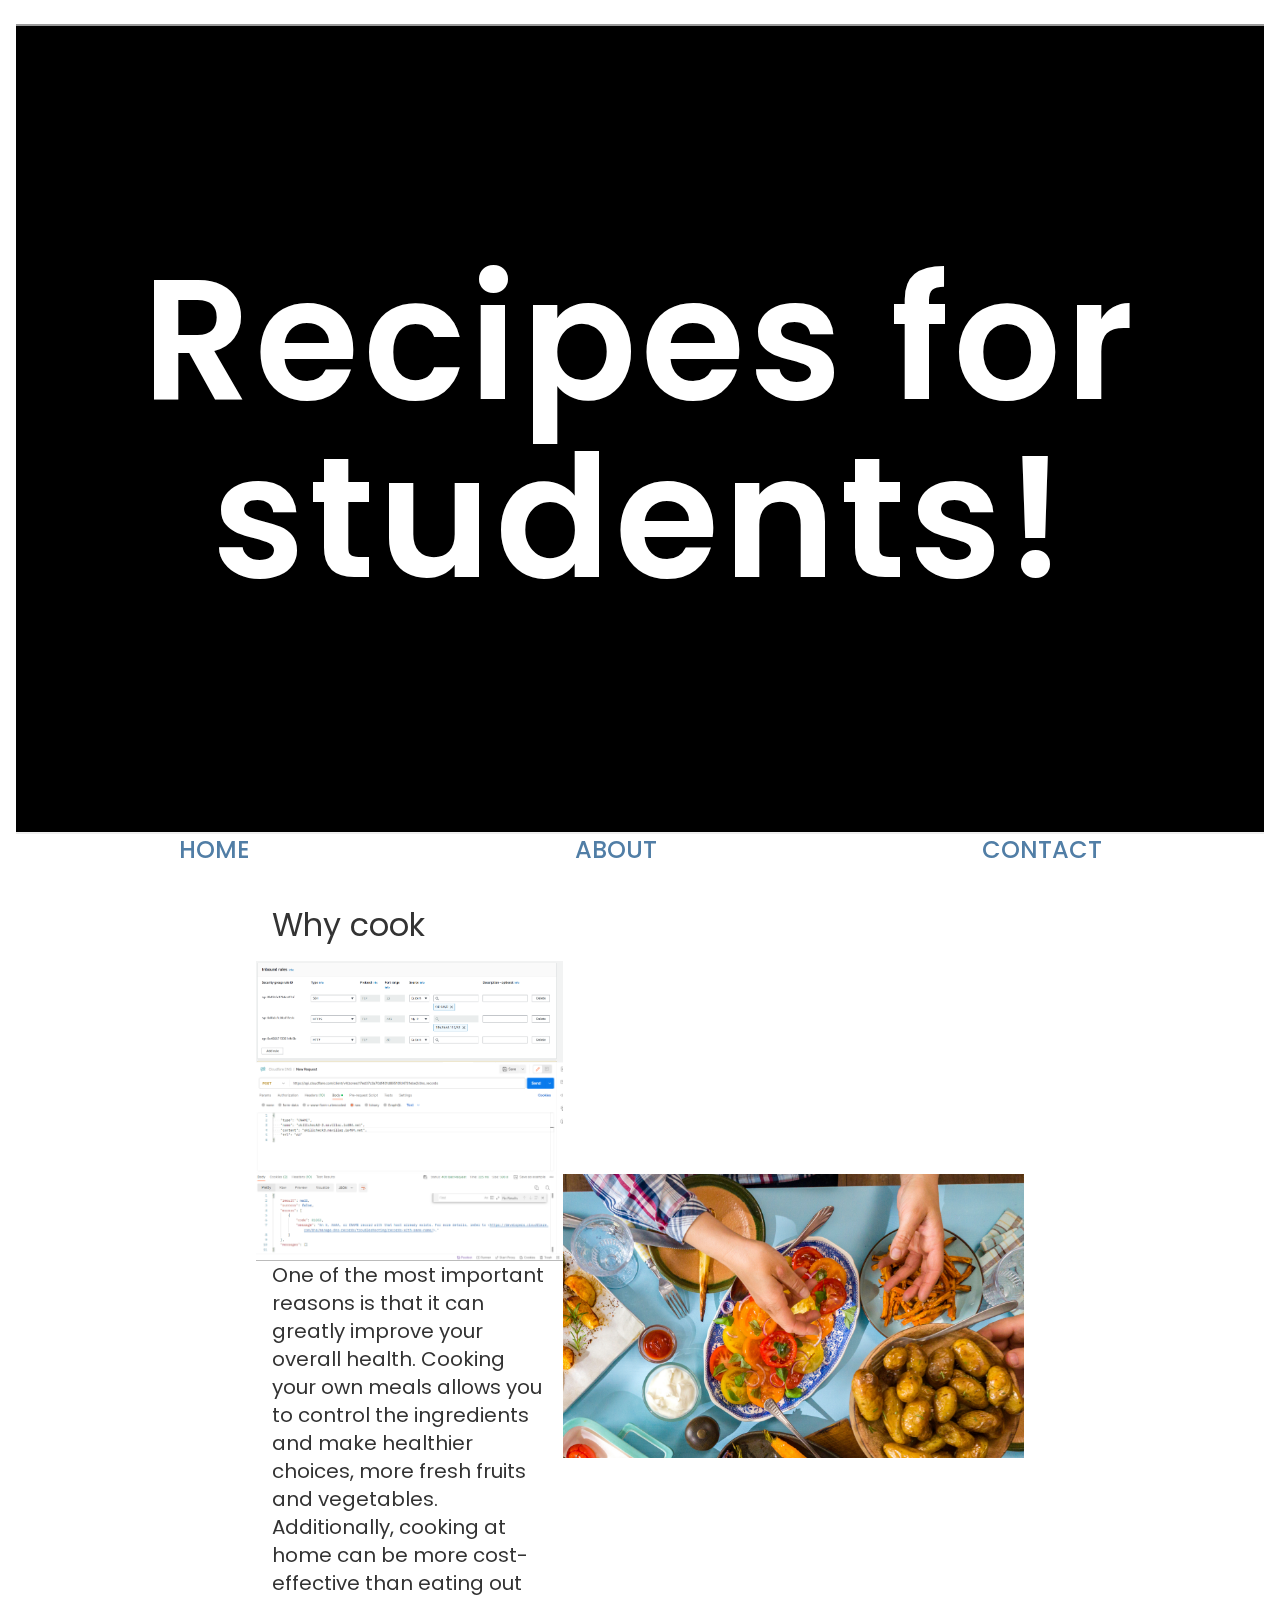
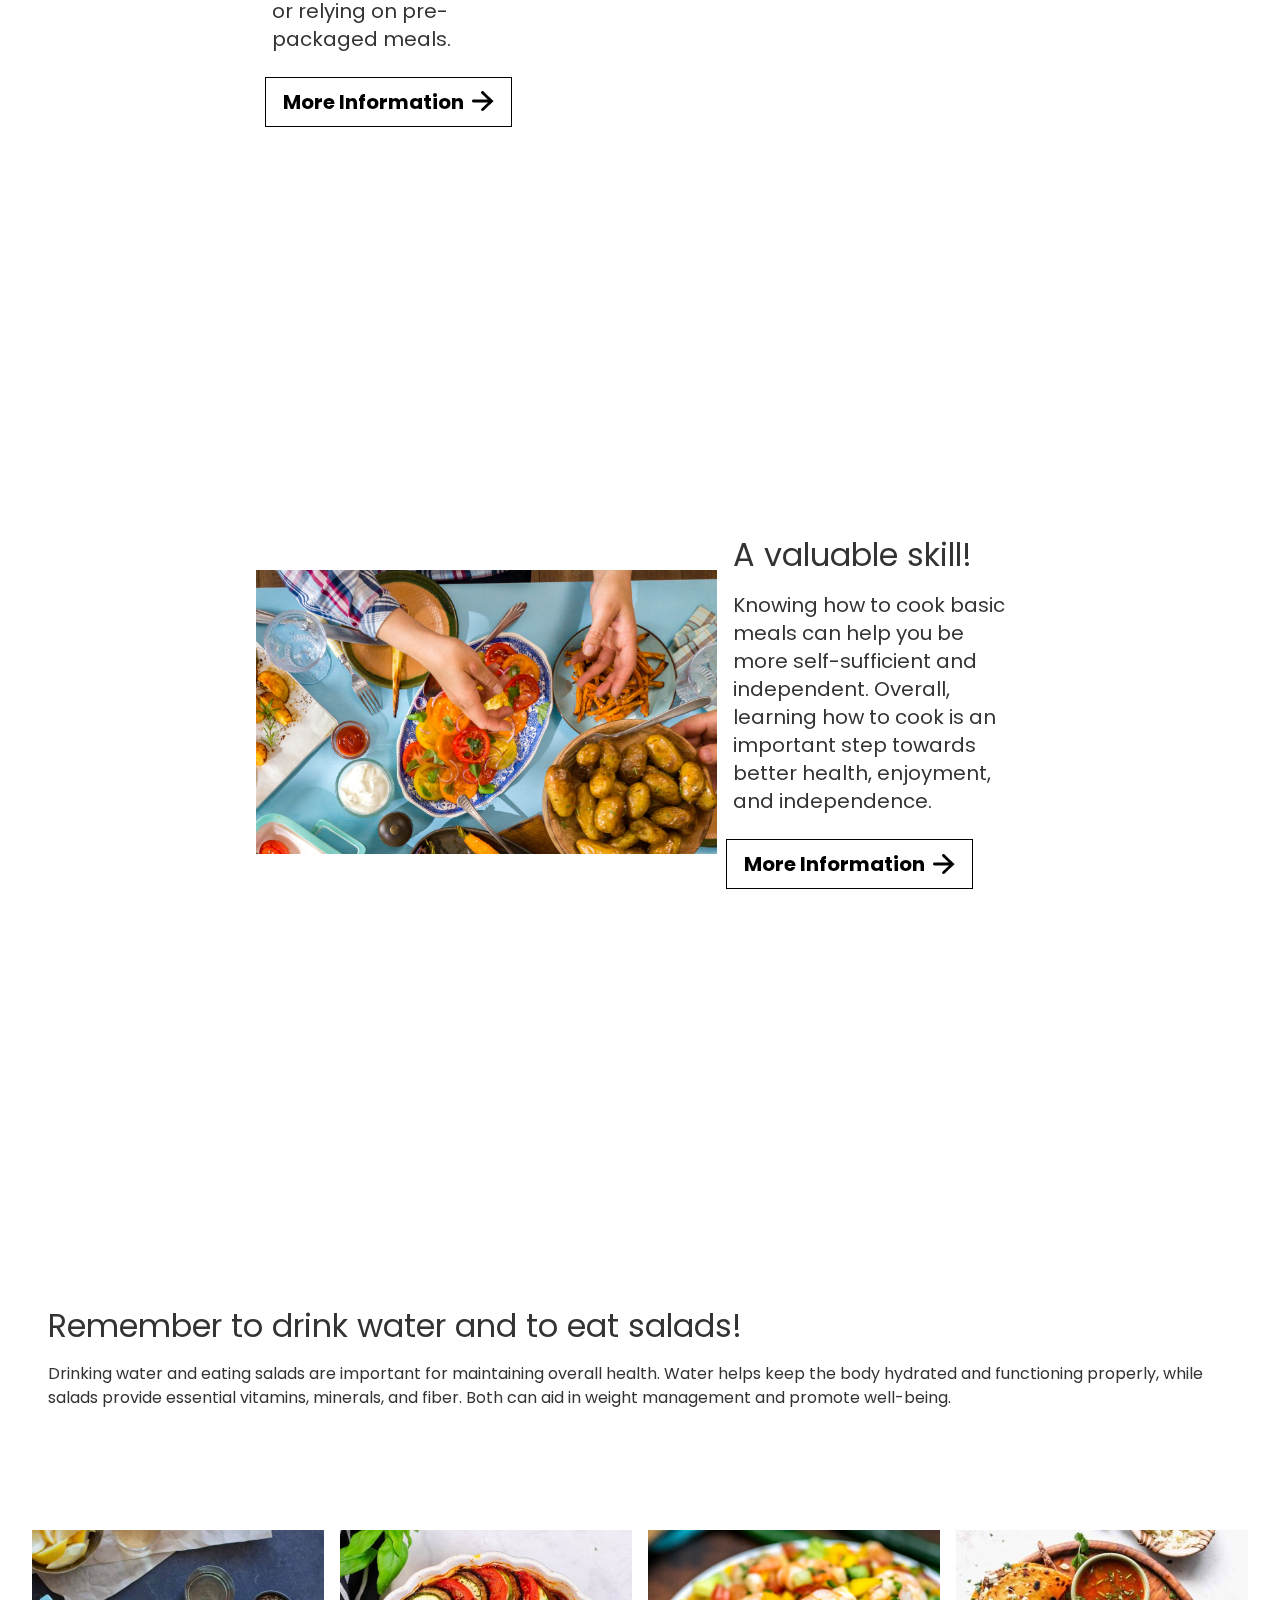
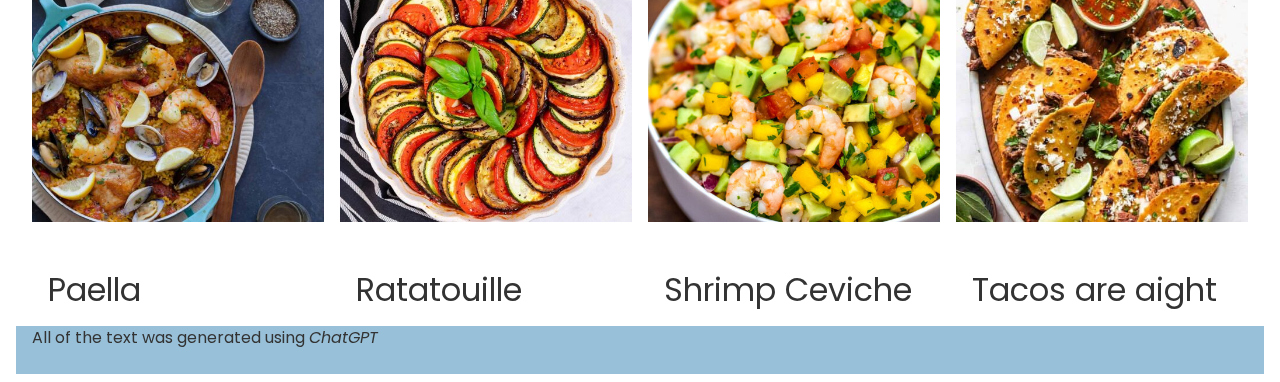
==== commit 2bc43e34: "DSFG" ====
--- a/index.html
+++ b/index.html
@@ -60,6 +60,7 @@
       <div class="text-wrapper left">   
         <h2>Why cook</h2>
         <img src="security.png">
+        <img src="CNAME.png">
 
         <p>One of the most important reasons is that it can greatly
           improve your overall health. Cooking your own meals allows you to control the ingredients and
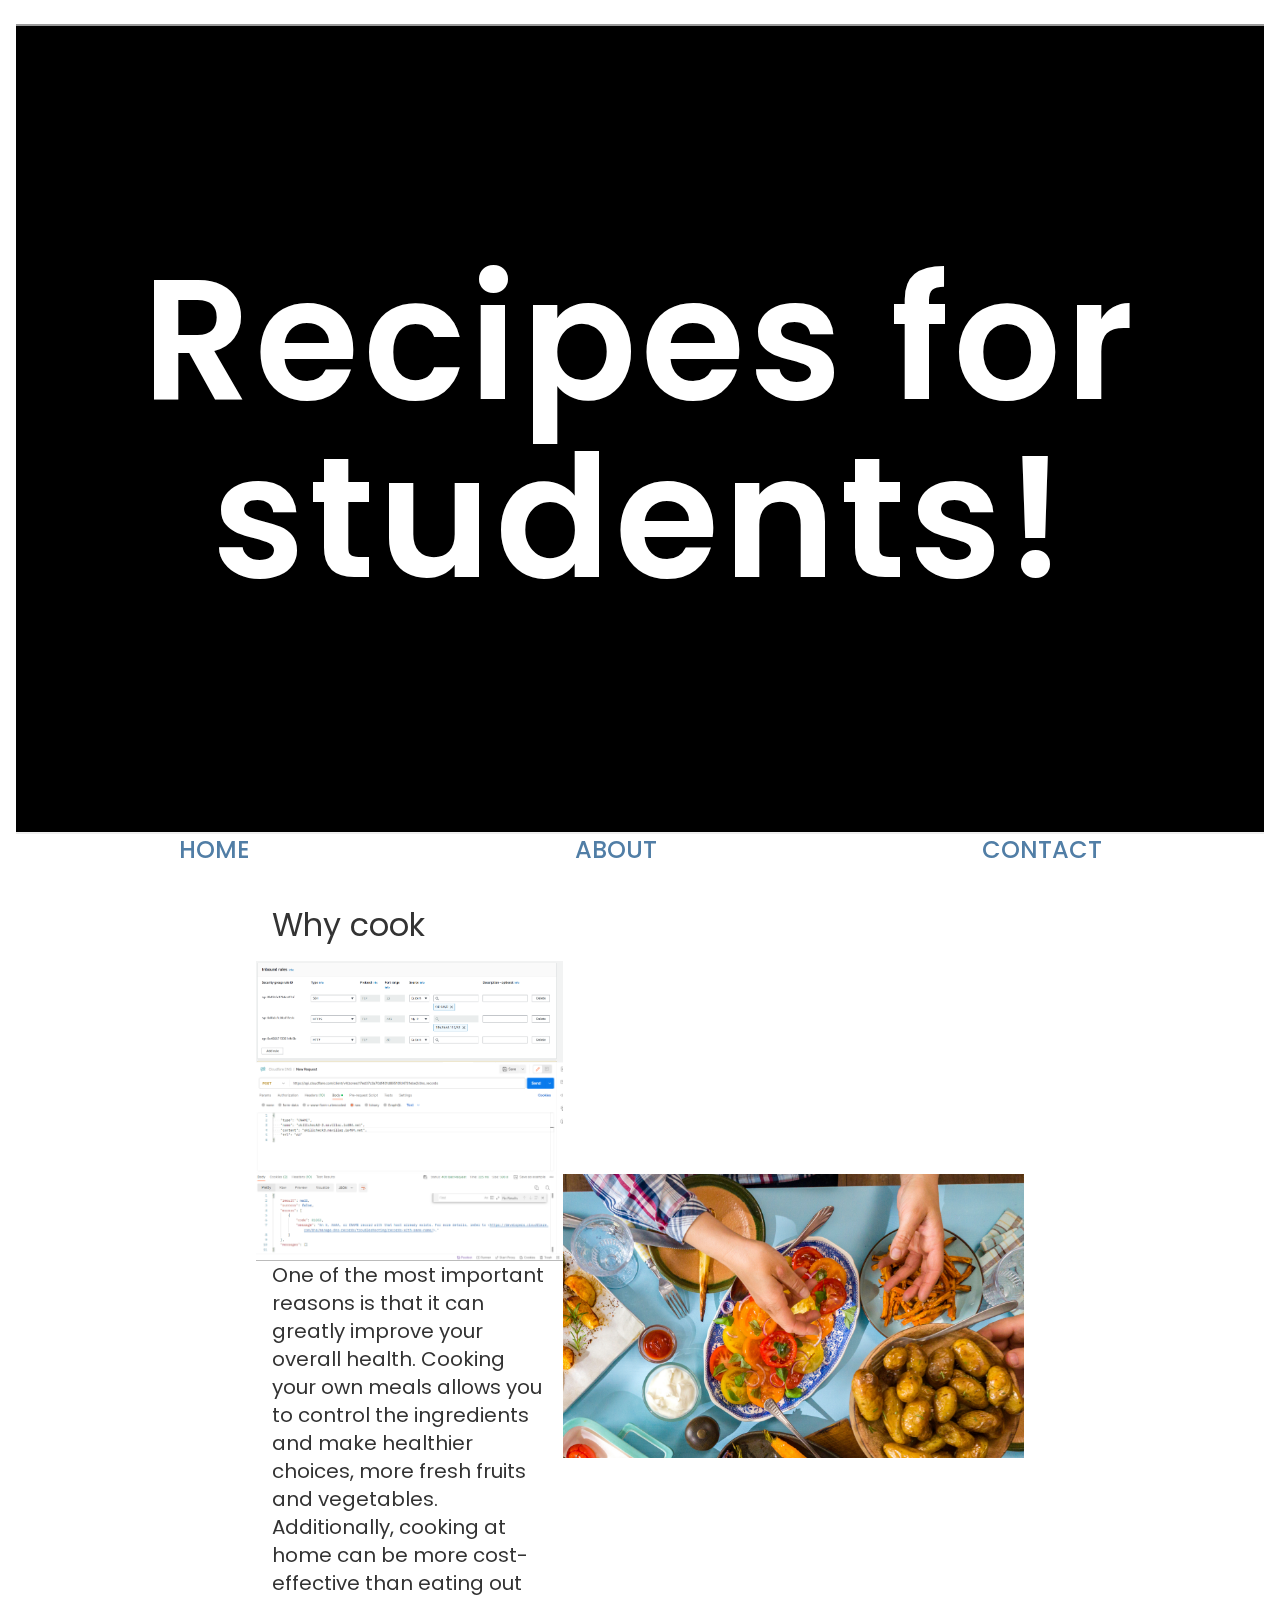
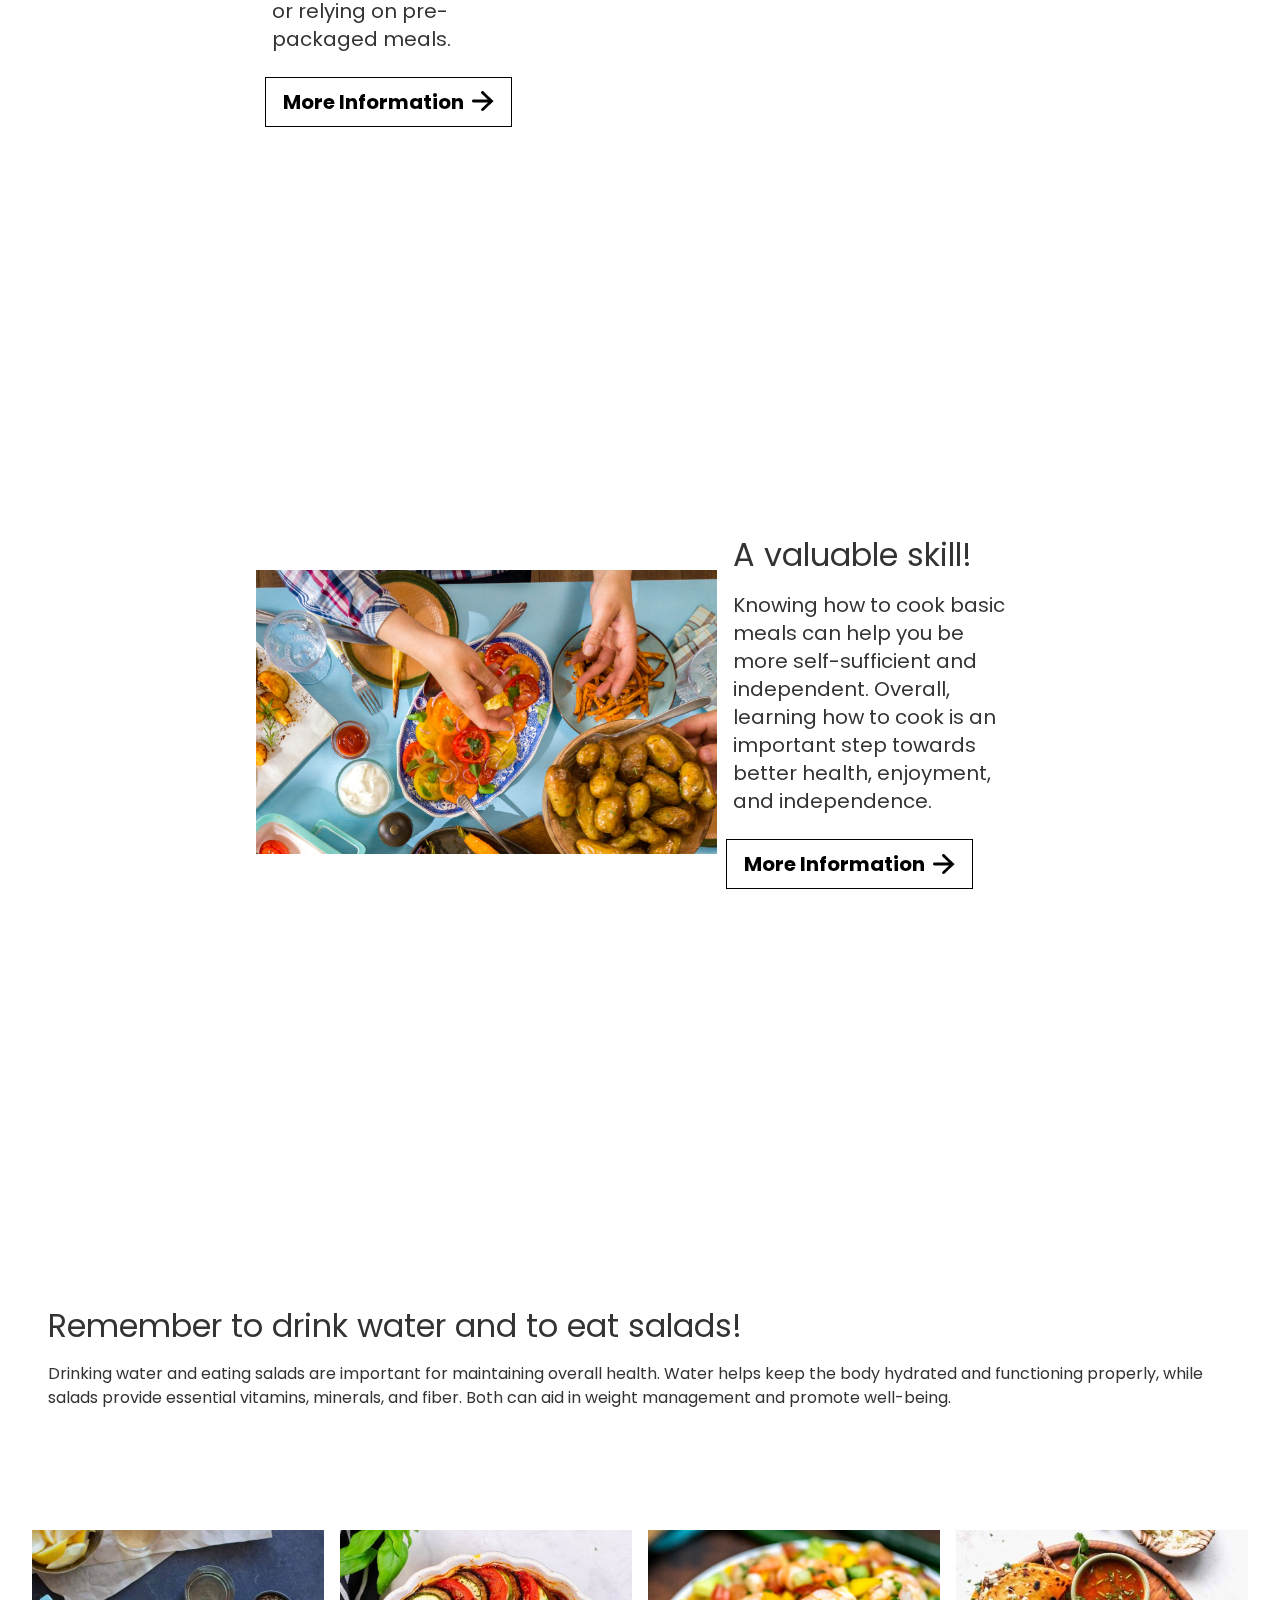
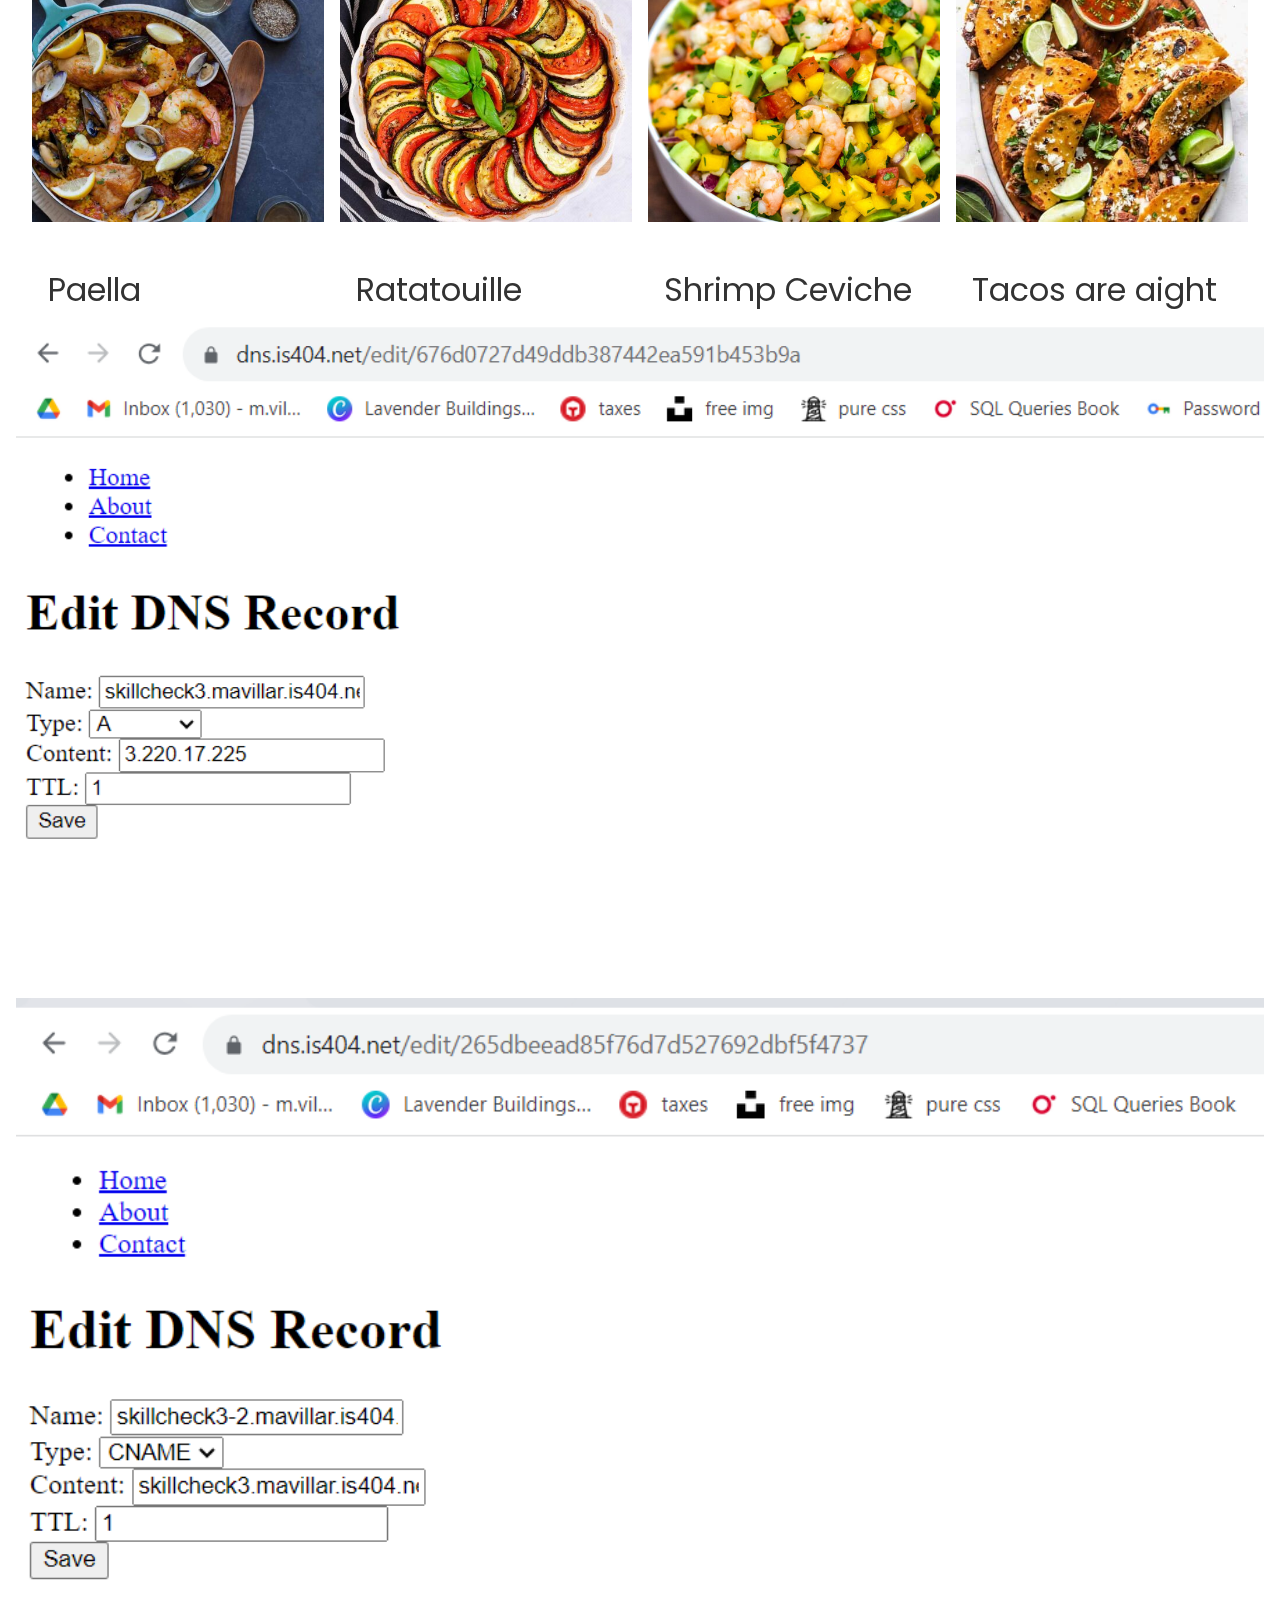
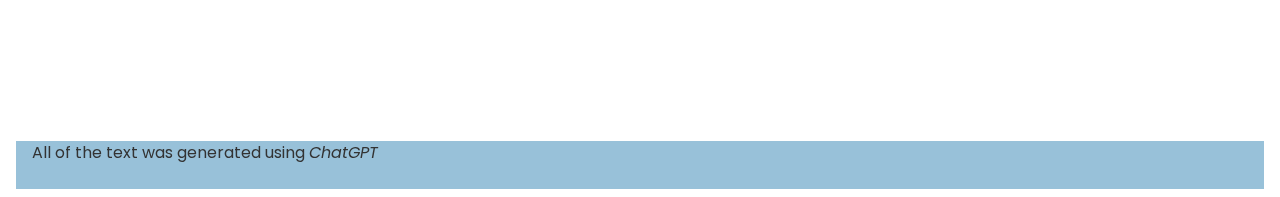
==== commit 0272344d: "cvbjhgf" ====
--- a/index.html
+++ b/index.html
@@ -136,9 +136,11 @@
       <h2>Cilantro Lime Rice</h2>
     </a>  -->
 
-
+<img src="/images/adns.png">
+<img src="/images/CNAME.png">
   <footer>
     <p> All of the text was generated using <em>ChatGPT</em></p>
+  
   </footer>
   <script>const header = document.querySelector("header");
 
